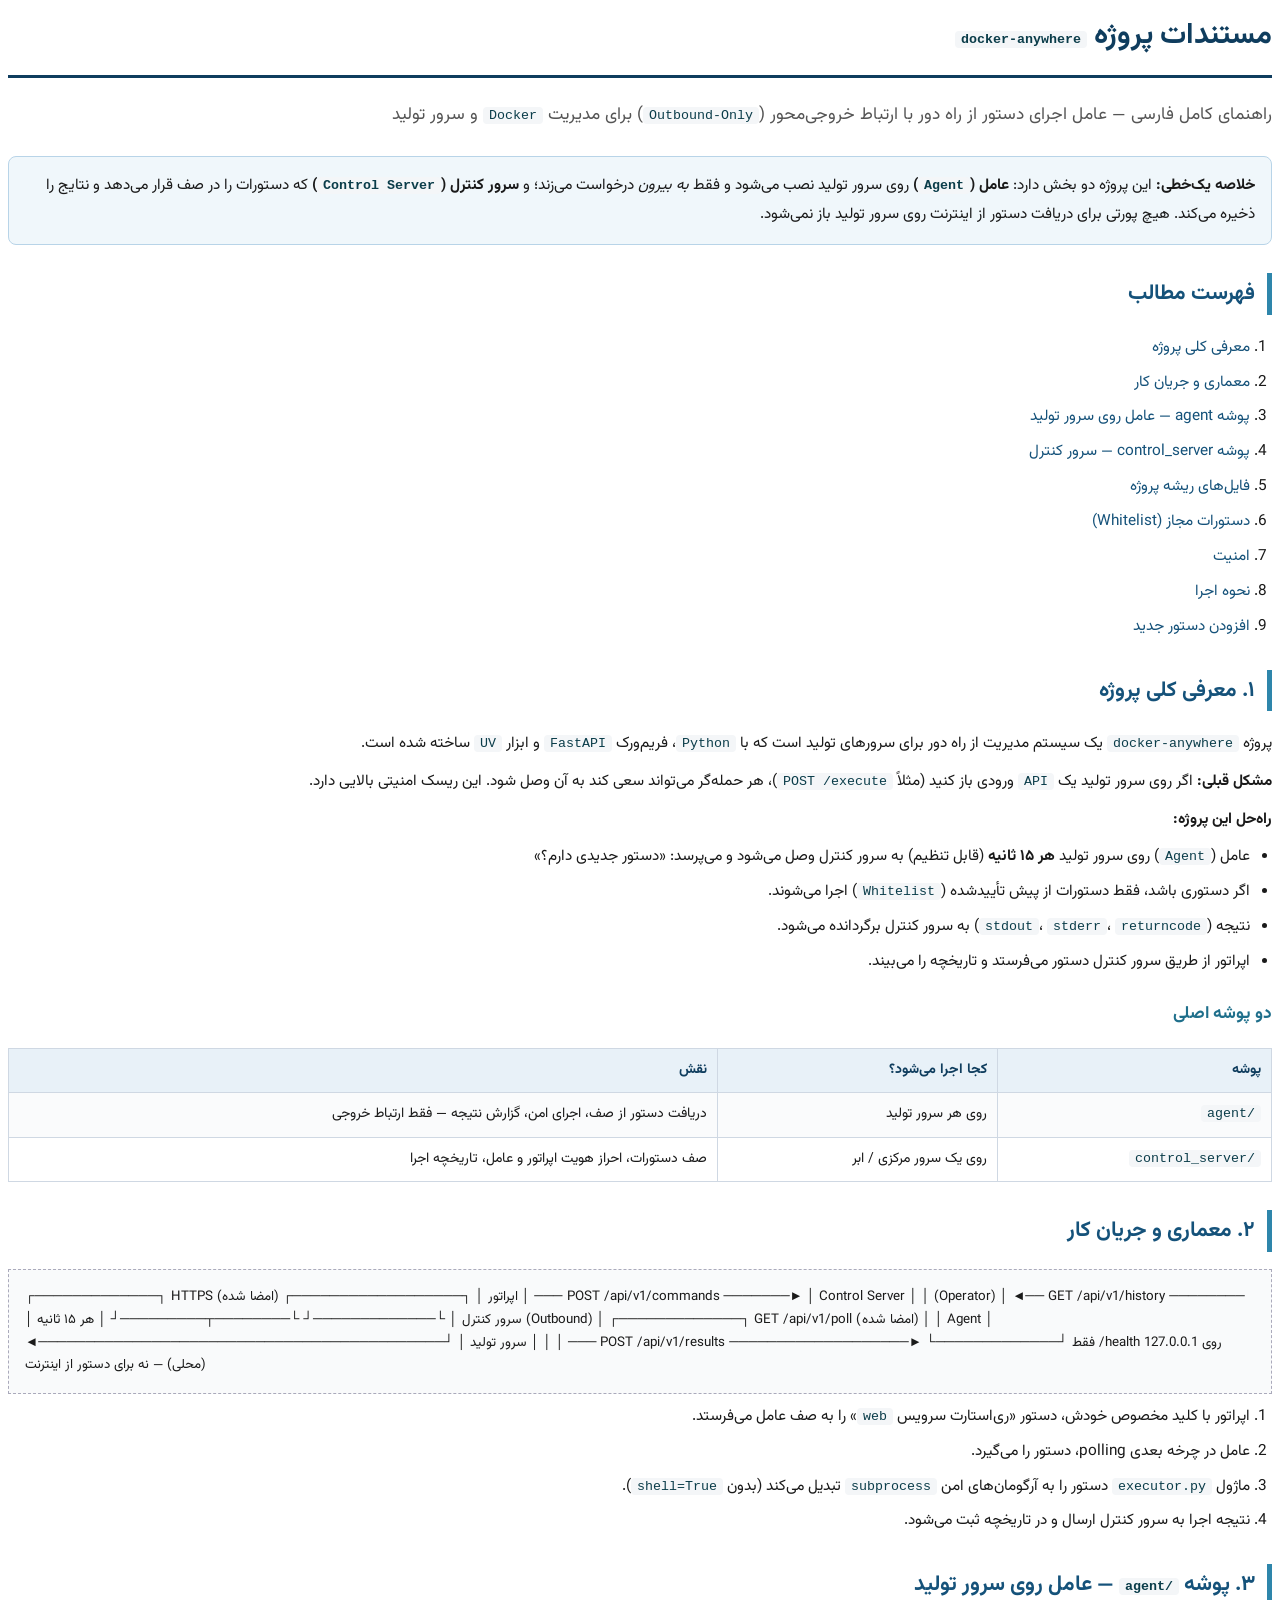
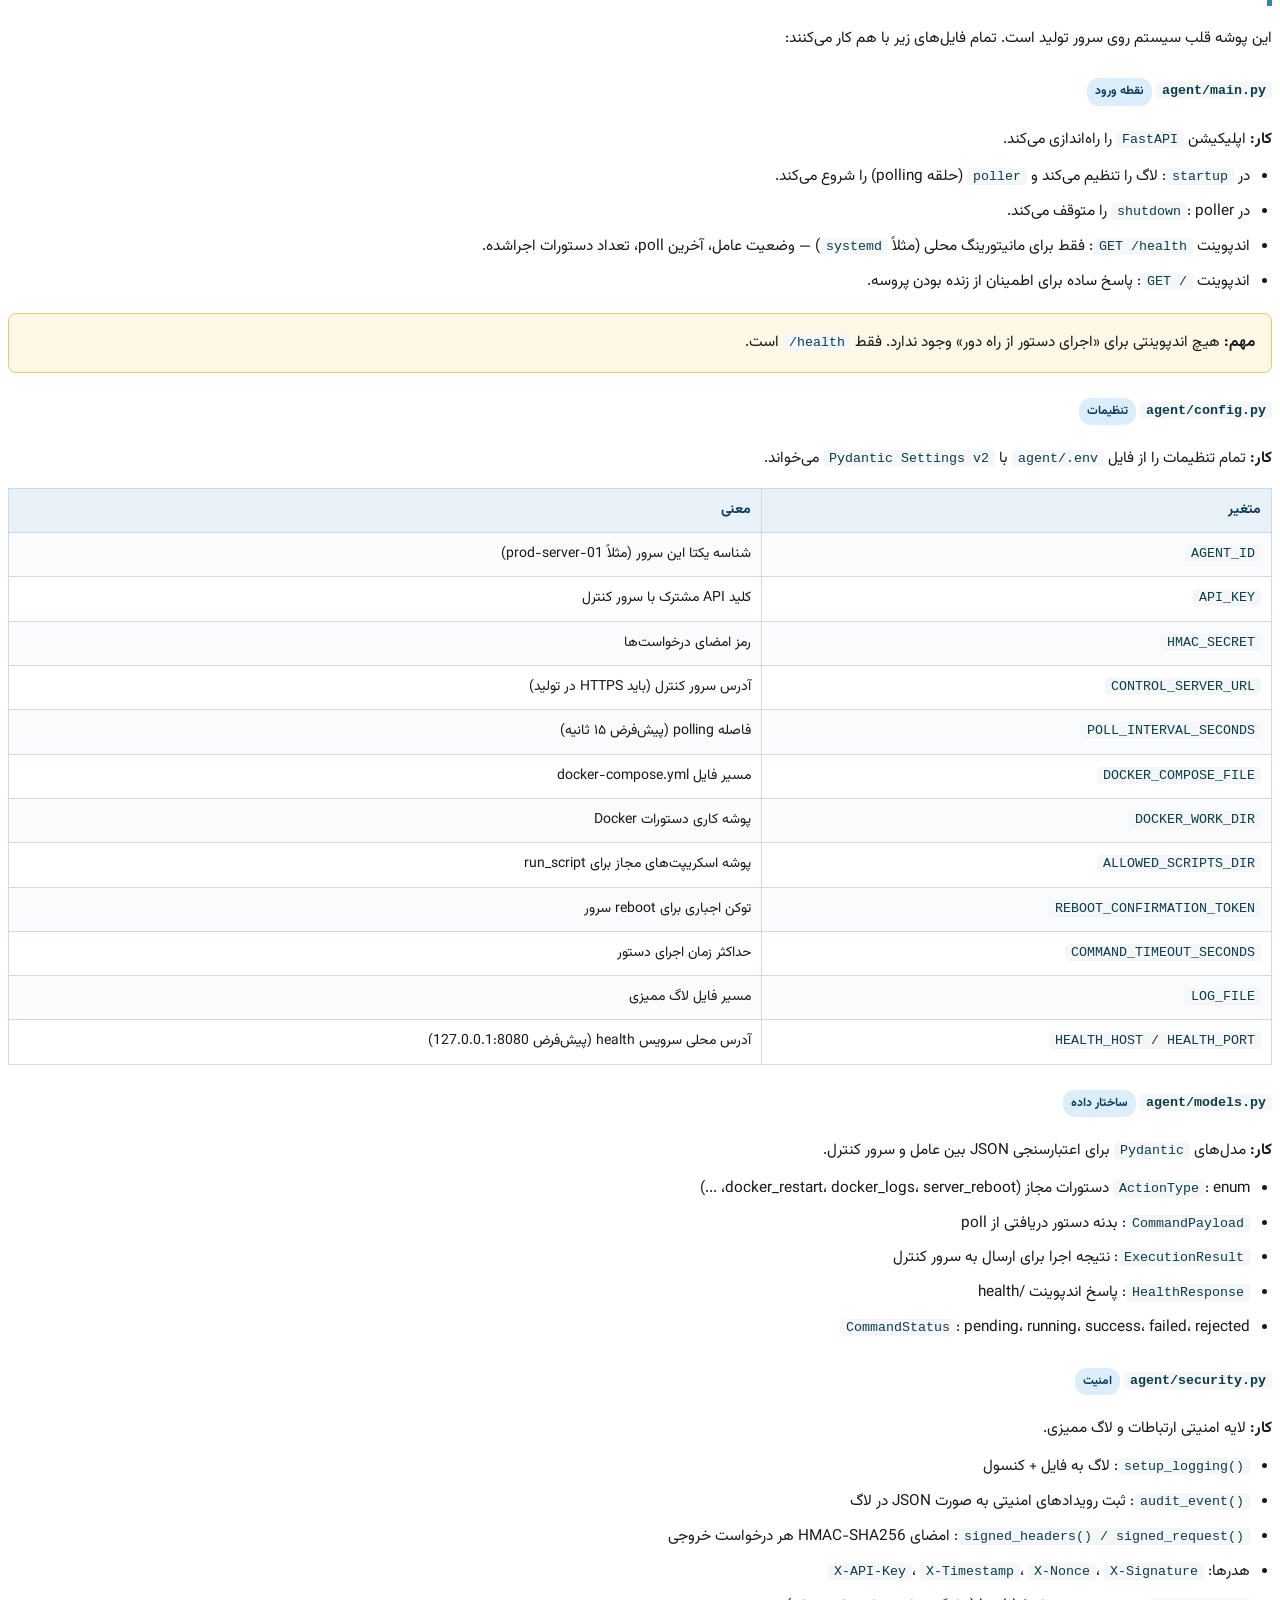
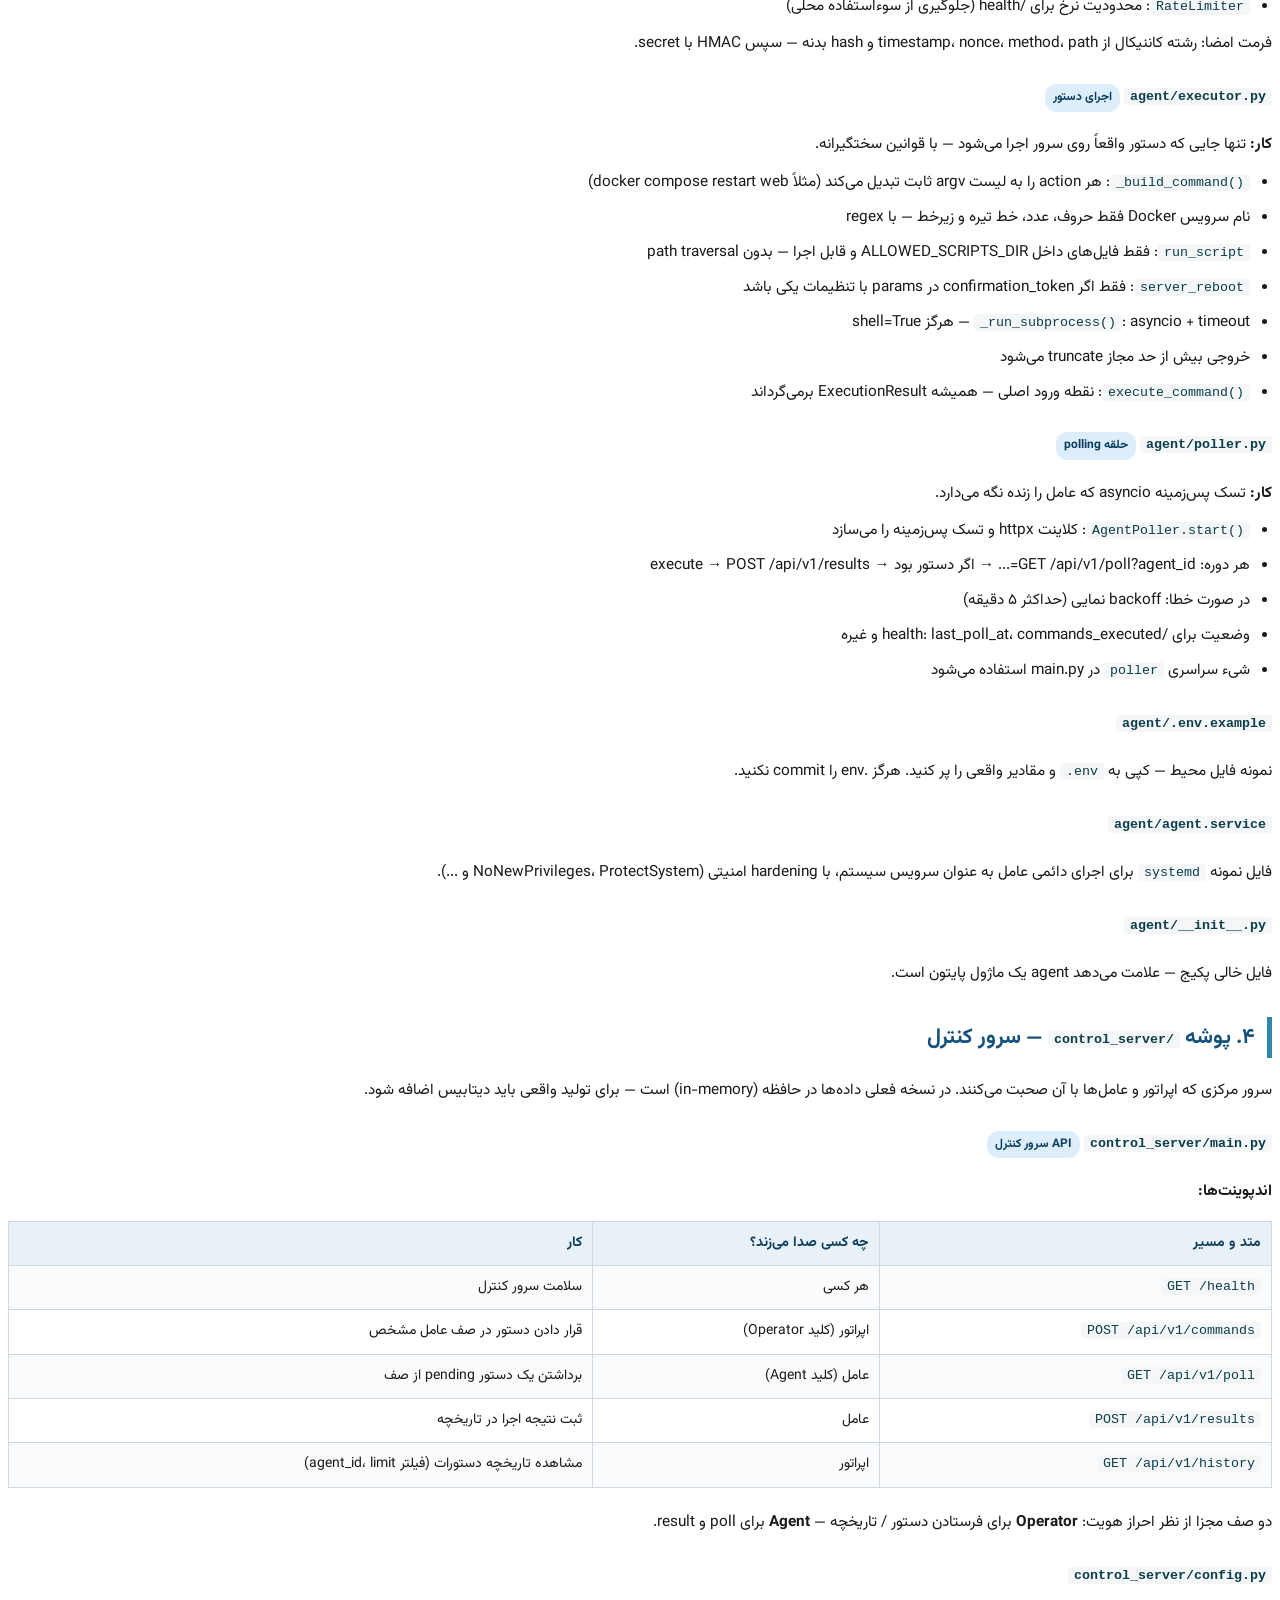
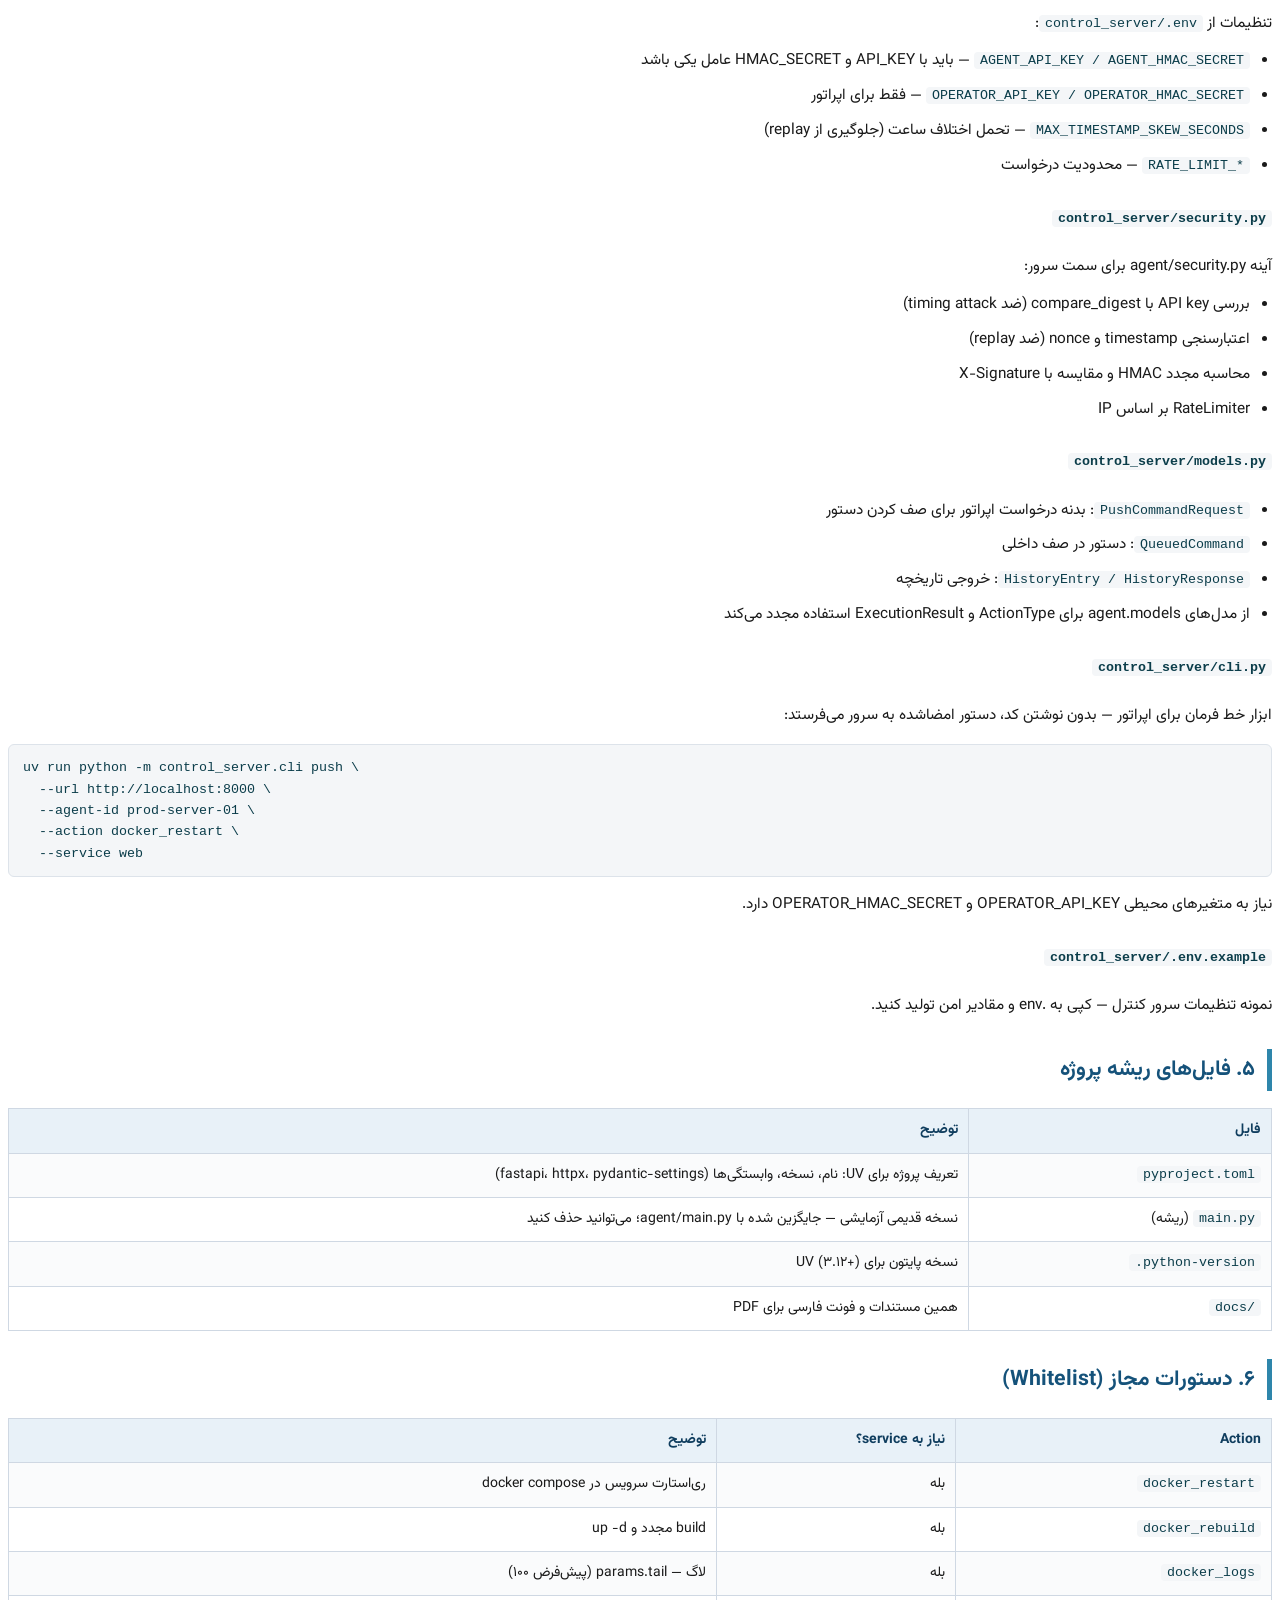
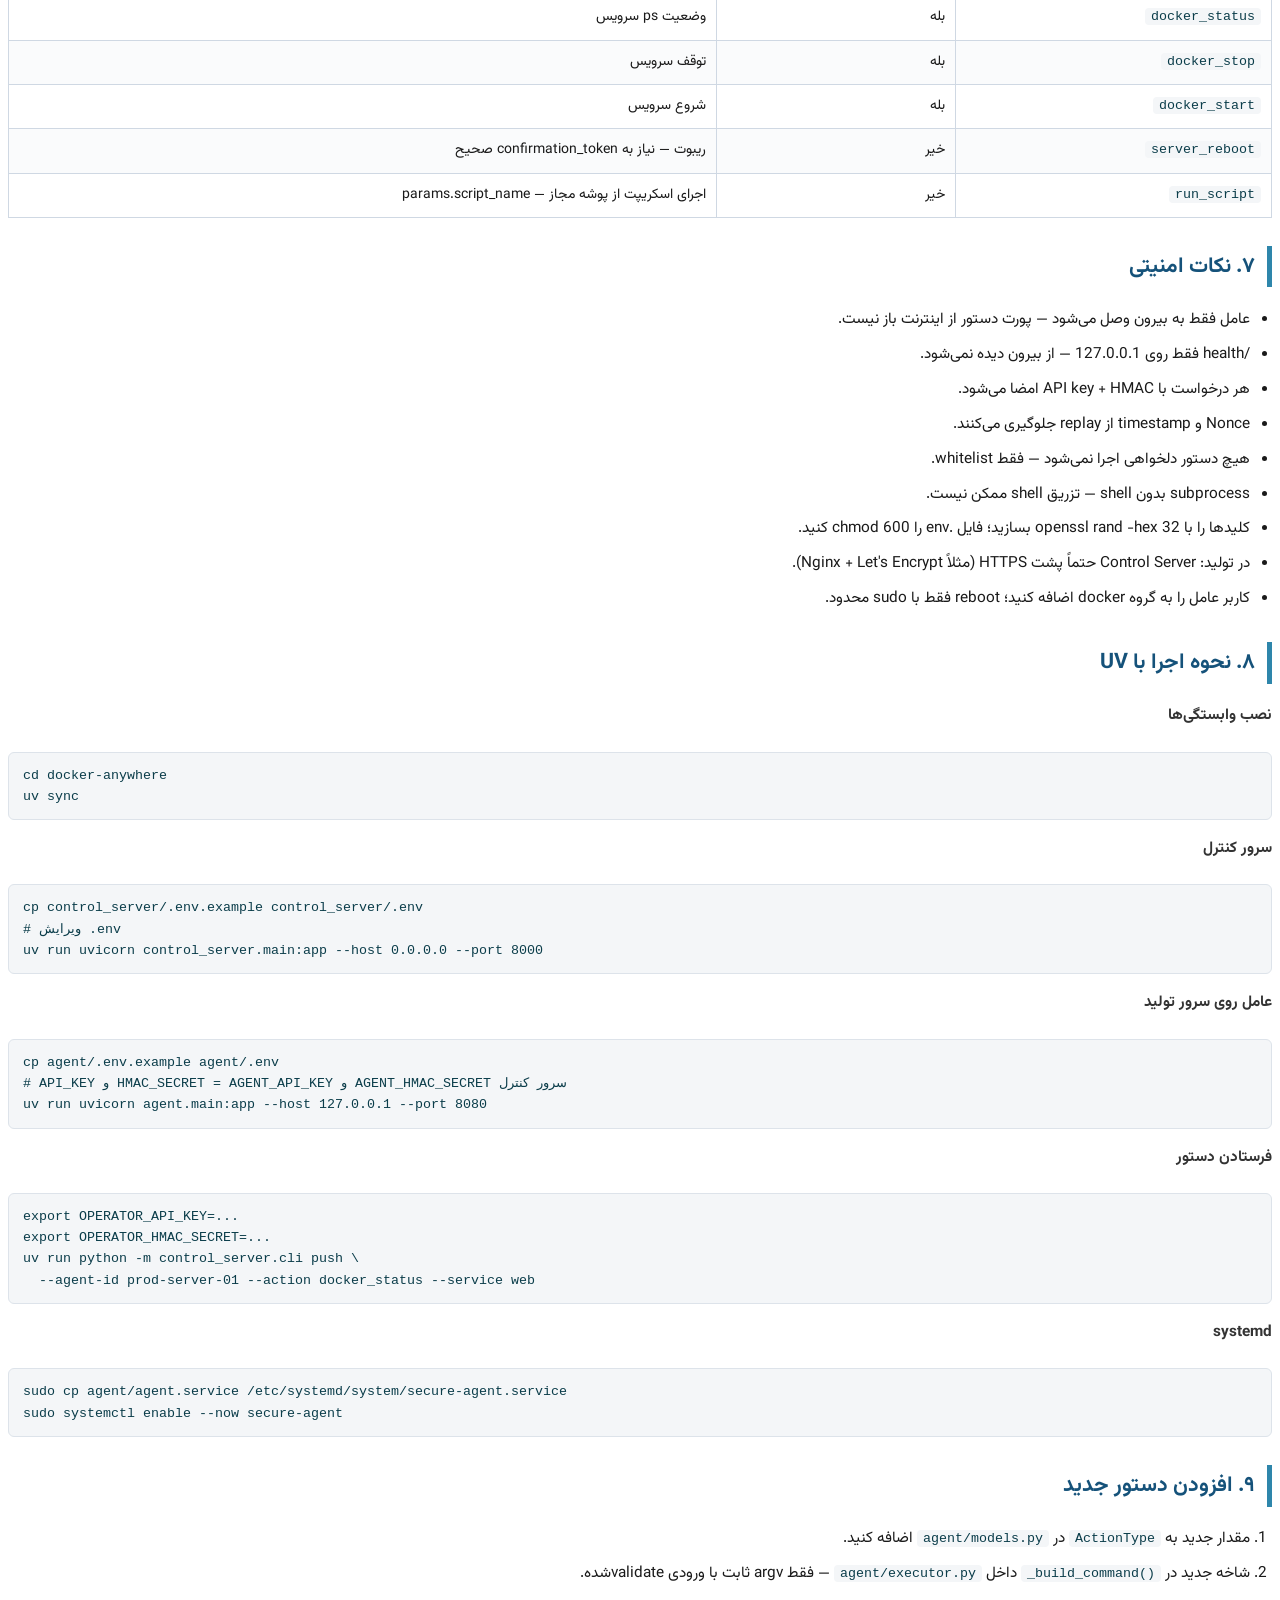
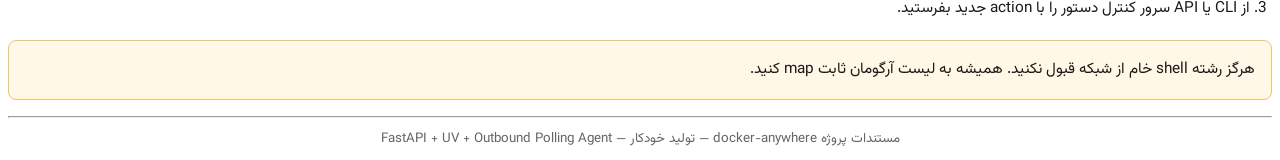
==== docs/documentation-fa.html @ 421a7d5e "build version 1.0.0" ====
<!DOCTYPE html>
<html lang="fa" dir="rtl">
<head>
  <meta charset="UTF-8" />
  <title>مستندات پروژه docker-anywhere</title>
  <style>
    @font-face {
      font-family: "Vazirmatn";
      src: url("fonts/Vazirmatn-Regular.ttf") format("truetype");
      font-weight: 400;
    }
    @font-face {
      font-family: "Vazirmatn";
      src: url("fonts/Vazirmatn-Bold.ttf") format("truetype");
      font-weight: 700;
    }

    @page {
      size: A4;
      margin: 2cm 2.2cm;
      @bottom-center {
        content: counter(page) " / " counter(pages);
        font-family: Vazirmatn, sans-serif;
        font-size: 9pt;
        color: #666;
      }
    }

    * { box-sizing: border-box; }

    body {
      font-family: Vazirmatn, Tahoma, sans-serif;
      font-size: 11.5pt;
      line-height: 1.95;
      color: #1a1a1a;
      direction: rtl;
      text-align: right;
    }

    h1 {
      font-size: 22pt;
      color: #0f3d5e;
      border-bottom: 3px solid #0f3d5e;
      padding-bottom: 10px;
      margin-top: 0;
      page-break-after: avoid;
    }

    h2 {
      font-size: 16pt;
      color: #15527a;
      margin-top: 28px;
      border-right: 5px solid #2e86ab;
      padding-right: 12px;
      page-break-after: avoid;
    }

    h3 {
      font-size: 13pt;
      color: #1f6f8b;
      margin-top: 20px;
      page-break-after: avoid;
    }

    h4 {
      font-size: 11.5pt;
      color: #333;
      margin-top: 14px;
    }

    p { margin: 8px 0; }

    .subtitle {
      font-size: 13pt;
      color: #555;
      margin-bottom: 24px;
    }

    .en, code, pre, .file-name {
      direction: ltr;
      unicode-bidi: embed;
      font-family: "Menlo", "Consolas", "Courier New", monospace;
      background: #f4f6f8;
      padding: 1px 6px;
      border-radius: 4px;
      font-size: 10pt;
      color: #0b3d4a;
    }

    pre {
      display: block;
      padding: 12px 14px;
      overflow-x: auto;
      border: 1px solid #dde3ea;
      border-radius: 6px;
      line-height: 1.6;
      white-space: pre-wrap;
      word-break: break-word;
      text-align: left;
      direction: ltr;
    }

    table {
      width: 100%;
      border-collapse: collapse;
      margin: 14px 0 20px;
      font-size: 10.5pt;
    }

    th, td {
      border: 1px solid #cfd8e3;
      padding: 8px 10px;
      vertical-align: top;
    }

    th {
      background: #e8f1f8;
      color: #0f3d5e;
      font-weight: 700;
    }

    tr:nth-child(even) td { background: #fafbfc; }

    ul, ol { margin: 8px 0; padding-right: 22px; }
    li { margin: 5px 0; }

    .box {
      background: #f0f7fb;
      border: 1px solid #b8d4e8;
      border-radius: 8px;
      padding: 14px 16px;
      margin: 16px 0;
    }

    .warn {
      background: #fff8e6;
      border-color: #e8c96a;
    }

    .diagram {
      background: #f9fafb;
      border: 1px dashed #aab;
      padding: 16px;
      font-size: 10pt;
      line-height: 1.7;
      direction: ltr;
      text-align: left;
      unicode-bidi: embed;
    }

    .toc a {
      color: #15527a;
      text-decoration: none;
    }

    .page-break { page-break-before: always; }

    .tag {
      display: inline-block;
      background: #dceefb;
      color: #0b3d5e;
      padding: 2px 8px;
      border-radius: 12px;
      font-size: 9pt;
      margin-left: 4px;
    }
  </style>
</head>
<body>

<h1>مستندات پروژه <span class="en">docker-anywhere</span></h1>
<p class="subtitle">
  راهنمای کامل فارسی — عامل اجرای دستور از راه دور با ارتباط خروجی‌محور (<span class="en">Outbound-Only</span>)
  برای مدیریت <span class="en">Docker</span> و سرور تولید
</p>

<div class="box">
  <strong>خلاصه یک‌خطی:</strong>
  این پروژه دو بخش دارد: <strong>عامل (<span class="en">Agent</span>)</strong> روی سرور تولید نصب می‌شود و فقط
  <em>به بیرون</em> درخواست می‌زند؛ و <strong>سرور کنترل (<span class="en">Control Server</span>)</strong> که
  دستورات را در صف قرار می‌دهد و نتایج را ذخیره می‌کند. هیچ پورتی برای دریافت دستور از اینترنت روی سرور تولید باز نمی‌شود.
</div>

<h2>فهرست مطالب</h2>
<ol class="toc">
  <li><a href="#overview">معرفی کلی پروژه</a></li>
  <li><a href="#architecture">معماری و جریان کار</a></li>
  <li><a href="#agent-folder">پوشه agent — عامل روی سرور تولید</a></li>
  <li><a href="#control-folder">پوشه control_server — سرور کنترل</a></li>
  <li><a href="#root-files">فایل‌های ریشه پروژه</a></li>
  <li><a href="#actions">دستورات مجاز (Whitelist)</a></li>
  <li><a href="#security">امنیت</a></li>
  <li><a href="#run">نحوه اجرا</a></li>
  <li><a href="#new-action">افزودن دستور جدید</a></li>
</ol>

<h2 id="overview">۱. معرفی کلی پروژه</h2>

<p>
  پروژه <span class="en">docker-anywhere</span> یک سیستم مدیریت از راه دور برای سرورهای تولید است که با
  <span class="en">Python</span>، فریم‌ورک <span class="en">FastAPI</span> و ابزار <span class="en">UV</span>
  ساخته شده است.
</p>

<p><strong>مشکل قبلی:</strong> اگر روی سرور تولید یک <span class="en">API</span> ورودی باز کنید (مثلاً
<span class="en">POST /execute</span>)، هر حمله‌گر می‌تواند سعی کند به آن وصل شود. این ریسک امنیتی بالایی دارد.</p>

<p><strong>راه‌حل این پروژه:</strong></p>
<ul>
  <li>عامل (<span class="en">Agent</span>) روی سرور تولید <strong>هر ۱۵ ثانیه</strong> (قابل تنظیم) به سرور کنترل وصل می‌شود و می‌پرسد: «دستور جدیدی دارم؟»</li>
  <li>اگر دستوری باشد، فقط دستورات از پیش تأیید‌شده (<span class="en">Whitelist</span>) اجرا می‌شوند.</li>
  <li>نتیجه (<span class="en">stdout</span>، <span class="en">stderr</span>، <span class="en">returncode</span>) به سرور کنترل برگردانده می‌شود.</li>
  <li>اپراتور از طریق سرور کنترل دستور می‌فرستد و تاریخچه را می‌بیند.</li>
</ul>

<h3>دو پوشه اصلی</h3>
<table>
  <tr>
    <th>پوشه</th>
    <th>کجا اجرا می‌شود؟</th>
    <th>نقش</th>
  </tr>
  <tr>
    <td><span class="file-name">agent/</span></td>
    <td>روی هر سرور تولید</td>
    <td>دریافت دستور از صف، اجرای امن، گزارش نتیجه — فقط ارتباط خروجی</td>
  </tr>
  <tr>
    <td><span class="file-name">control_server/</span></td>
    <td>روی یک سرور مرکزی / ابر</td>
    <td>صف دستورات، احراز هویت اپراتور و عامل، تاریخچه اجرا</td>
  </tr>
</table>

<h2 id="architecture">۲. معماری و جریان کار</h2>

<div class="diagram">
┌─────────────┐         HTTPS (امضا شده)          ┌──────────────────┐
│  اپراتور    │ ─── POST /api/v1/commands ───────► │  Control Server  │
│  (Operator) │ ◄── GET  /api/v1/history ──────── │  سرور کنترل      │
└─────────────┘                                    └────────┬─────────┘
                                                            │
                         هر ۱۵ ثانیه (Outbound)              │
┌─────────────┐   GET  /api/v1/poll (امضا شده)              │
│   Agent     │ ◄───────────────────────────────────────────┘
│  سرور تولید │
│             │ ─── POST /api/v1/results ───────────────────►
└─────────────┘

فقط /health روی 127.0.0.1 (محلی) — نه برای دستور از اینترنت
</div>

<ol>
  <li>اپراتور با کلید مخصوص خودش، دستور «ری‌استارت سرویس <span class="en">web</span>» را به صف عامل می‌فرستد.</li>
  <li>عامل در چرخه بعدی polling، دستور را می‌گیرد.</li>
  <li>ماژول <span class="file-name">executor.py</span> دستور را به آرگومان‌های امن <span class="en">subprocess</span> تبدیل می‌کند (بدون <span class="en">shell=True</span>).</li>
  <li>نتیجه اجرا به سرور کنترل ارسال و در تاریخچه ثبت می‌شود.</li>
</ol>

<div class="page-break"></div>

<h2 id="agent-folder">۳. پوشه <span class="file-name">agent/</span> — عامل روی سرور تولید</h2>

<p>این پوشه قلب سیستم روی سرور تولید است. تمام فایل‌های زیر با هم کار می‌کنند:</p>

<h3><span class="file-name">agent/main.py</span> <span class="tag">نقطه ورود</span></h3>
<p><strong>کار:</strong> اپلیکیشن <span class="en">FastAPI</span> را راه‌اندازی می‌کند.</p>
<ul>
  <li>در <span class="en">startup</span>: لاگ را تنظیم می‌کند و <span class="en">poller</span> (حلقه polling) را شروع می‌کند.</li>
  <li>در <span class="en">shutdown</span>: poller را متوقف می‌کند.</li>
  <li>اندپوینت <span class="en">GET /health</span>: فقط برای مانیتورینگ محلی (مثلاً <span class="en">systemd</span>) — وضعیت عامل، آخرین poll، تعداد دستورات اجراشده.</li>
  <li>اندپوینت <span class="en">GET /</span>: پاسخ ساده برای اطمینان از زنده بودن پروسه.</li>
</ul>
<p class="box warn"><strong>مهم:</strong> هیچ اندپوینتی برای «اجرای دستور از راه دور» وجود ندارد. فقط <span class="en">/health</span> است.</p>

<h3><span class="file-name">agent/config.py</span> <span class="tag">تنظیمات</span></h3>
<p><strong>کار:</strong> تمام تنظیمات را از فایل <span class="file-name">agent/.env</span> با <span class="en">Pydantic Settings v2</span> می‌خواند.</p>
<table>
  <tr><th>متغیر</th><th>معنی</th></tr>
  <tr><td><span class="en">AGENT_ID</span></td><td>شناسه یکتا این سرور (مثلاً prod-server-01)</td></tr>
  <tr><td><span class="en">API_KEY</span></td><td>کلید API مشترک با سرور کنترل</td></tr>
  <tr><td><span class="en">HMAC_SECRET</span></td><td>رمز امضای درخواست‌ها</td></tr>
  <tr><td><span class="en">CONTROL_SERVER_URL</span></td><td>آدرس سرور کنترل (باید HTTPS در تولید)</td></tr>
  <tr><td><span class="en">POLL_INTERVAL_SECONDS</span></td><td>فاصله polling (پیش‌فرض ۱۵ ثانیه)</td></tr>
  <tr><td><span class="en">DOCKER_COMPOSE_FILE</span></td><td>مسیر فایل docker-compose.yml</td></tr>
  <tr><td><span class="en">DOCKER_WORK_DIR</span></td><td>پوشه کاری دستورات Docker</td></tr>
  <tr><td><span class="en">ALLOWED_SCRIPTS_DIR</span></td><td>پوشه اسکریپت‌های مجاز برای run_script</td></tr>
  <tr><td><span class="en">REBOOT_CONFIRMATION_TOKEN</span></td><td>توکن اجباری برای reboot سرور</td></tr>
  <tr><td><span class="en">COMMAND_TIMEOUT_SECONDS</span></td><td>حداکثر زمان اجرای دستور</td></tr>
  <tr><td><span class="en">LOG_FILE</span></td><td>مسیر فایل لاگ ممیزی</td></tr>
  <tr><td><span class="en">HEALTH_HOST / HEALTH_PORT</span></td><td>آدرس محلی سرویس health (پیش‌فرض 127.0.0.1:8080)</td></tr>
</table>

<h3><span class="file-name">agent/models.py</span> <span class="tag">ساختار داده</span></h3>
<p><strong>کار:</strong> مدل‌های <span class="en">Pydantic</span> برای اعتبارسنجی JSON بین عامل و سرور کنترل.</p>
<ul>
  <li><span class="en">ActionType</span>: enum دستورات مجاز (docker_restart، docker_logs، server_reboot، ...)</li>
  <li><span class="en">CommandPayload</span>: بدنه دستور دریافتی از poll</li>
  <li><span class="en">ExecutionResult</span>: نتیجه اجرا برای ارسال به سرور کنترل</li>
  <li><span class="en">HealthResponse</span>: پاسخ اندپوینت /health</li>
  <li><span class="en">CommandStatus</span>: pending، running، success، failed، rejected</li>
</ul>

<h3><span class="file-name">agent/security.py</span> <span class="tag">امنیت</span></h3>
<p><strong>کار:</strong> لایه امنیتی ارتباطات و لاگ ممیزی.</p>
<ul>
  <li><span class="en">setup_logging()</span>: لاگ به فایل + کنسول</li>
  <li><span class="en">audit_event()</span>: ثبت رویدادهای امنیتی به صورت JSON در لاگ</li>
  <li><span class="en">signed_headers() / signed_request()</span>: امضای HMAC-SHA256 هر درخواست خروجی</li>
  <li>هدرها: <span class="en">X-API-Key</span>، <span class="en">X-Timestamp</span>، <span class="en">X-Nonce</span>، <span class="en">X-Signature</span></li>
  <li><span class="en">RateLimiter</span>: محدودیت نرخ برای /health (جلوگیری از سوءاستفاده محلی)</li>
</ul>
<p>فرمت امضا: رشته کاننیکال از timestamp، nonce، method، path و hash بدنه — سپس HMAC با secret.</p>

<h3><span class="file-name">agent/executor.py</span> <span class="tag">اجرای دستور</span></h3>
<p><strong>کار:</strong> تنها جایی که دستور واقعاً روی سرور اجرا می‌شود — با قوانین سختگیرانه.</p>
<ul>
  <li><span class="en">_build_command()</span>: هر action را به لیست argv ثابت تبدیل می‌کند (مثلاً docker compose restart web)</li>
  <li>نام سرویس Docker فقط حروف، عدد، خط تیره و زیرخط — با regex</li>
  <li><span class="en">run_script</span>: فقط فایل‌های داخل ALLOWED_SCRIPTS_DIR و قابل اجرا — بدون path traversal</li>
  <li><span class="en">server_reboot</span>: فقط اگر confirmation_token در params با تنظیمات یکی باشد</li>
  <li><span class="en">_run_subprocess()</span>: asyncio + timeout — هرگز shell=True</li>
  <li>خروجی بیش از حد مجاز truncate می‌شود</li>
  <li><span class="en">execute_command()</span>: نقطه ورود اصلی — همیشه ExecutionResult برمی‌گرداند</li>
</ul>

<h3><span class="file-name">agent/poller.py</span> <span class="tag">حلقه polling</span></h3>
<p><strong>کار:</strong> تسک پس‌زمینه asyncio که عامل را زنده نگه می‌دارد.</p>
<ul>
  <li><span class="en">AgentPoller.start()</span>: کلاینت httpx و تسک پس‌زمینه را می‌سازد</li>
  <li>هر دوره: GET /api/v1/poll?agent_id=... → اگر دستور بود → execute → POST /api/v1/results</li>
  <li>در صورت خطا: backoff نمایی (حداکثر ۵ دقیقه)</li>
  <li>وضعیت برای /health: last_poll_at، commands_executed و غیره</li>
  <li>شیء سراسری <span class="en">poller</span> در main.py استفاده می‌شود</li>
</ul>

<h3><span class="file-name">agent/.env.example</span></h3>
<p>نمونه فایل محیط — کپی به <span class="file-name">.env</span> و مقادیر واقعی را پر کنید. هرگز .env را commit نکنید.</p>

<h3><span class="file-name">agent/agent.service</span></h3>
<p>فایل نمونه <span class="en">systemd</span> برای اجرای دائمی عامل به عنوان سرویس سیستم، با hardening امنیتی (NoNewPrivileges، ProtectSystem و ...).</p>

<h3><span class="file-name">agent/__init__.py</span></h3>
<p>فایل خالی پکیج — علامت می‌دهد agent یک ماژول پایتون است.</p>

<div class="page-break"></div>

<h2 id="control-folder">۴. پوشه <span class="file-name">control_server/</span> — سرور کنترل</h2>

<p>سرور مرکزی که اپراتور و عامل‌ها با آن صحبت می‌کنند. در نسخه فعلی داده‌ها در حافظه (in-memory) است — برای تولید واقعی باید دیتابیس اضافه شود.</p>

<h3><span class="file-name">control_server/main.py</span> <span class="tag">API سرور کنترل</span></h3>
<p><strong>اندپوینت‌ها:</strong></p>
<table>
  <tr><th>متد و مسیر</th><th>چه کسی صدا می‌زند؟</th><th>کار</th></tr>
  <tr>
    <td><span class="en">GET /health</span></td>
    <td>هر کسی</td>
    <td>سلامت سرور کنترل</td>
  </tr>
  <tr>
    <td><span class="en">POST /api/v1/commands</span></td>
    <td>اپراتور (کلید Operator)</td>
    <td>قرار دادن دستور در صف عامل مشخص</td>
  </tr>
  <tr>
    <td><span class="en">GET /api/v1/poll</span></td>
    <td>عامل (کلید Agent)</td>
    <td>برداشتن یک دستور pending از صف</td>
  </tr>
  <tr>
    <td><span class="en">POST /api/v1/results</span></td>
    <td>عامل</td>
    <td>ثبت نتیجه اجرا در تاریخچه</td>
  </tr>
  <tr>
    <td><span class="en">GET /api/v1/history</span></td>
    <td>اپراتور</td>
    <td>مشاهده تاریخچه دستورات (فیلتر agent_id، limit)</td>
  </tr>
</table>
<p>دو صف مجزا از نظر احراز هویت: <strong>Operator</strong> برای فرستادن دستور / تاریخچه — <strong>Agent</strong> برای poll و result.</p>

<h3><span class="file-name">control_server/config.py</span></h3>
<p>تنظیمات از <span class="file-name">control_server/.env</span>:</p>
<ul>
  <li><span class="en">AGENT_API_KEY / AGENT_HMAC_SECRET</span> — باید با API_KEY و HMAC_SECRET عامل یکی باشد</li>
  <li><span class="en">OPERATOR_API_KEY / OPERATOR_HMAC_SECRET</span> — فقط برای اپراتور</li>
  <li><span class="en">MAX_TIMESTAMP_SKEW_SECONDS</span> — تحمل اختلاف ساعت (جلوگیری از replay)</li>
  <li><span class="en">RATE_LIMIT_*</span> — محدودیت درخواست</li>
</ul>

<h3><span class="file-name">control_server/security.py</span></h3>
<p>آینه agent/security.py برای سمت سرور:</p>
<ul>
  <li>بررسی API key با compare_digest (ضد timing attack)</li>
  <li>اعتبارسنجی timestamp و nonce (ضد replay)</li>
  <li>محاسبه مجدد HMAC و مقایسه با X-Signature</li>
  <li>RateLimiter بر اساس IP</li>
</ul>

<h3><span class="file-name">control_server/models.py</span></h3>
<ul>
  <li><span class="en">PushCommandRequest</span>: بدنه درخواست اپراتور برای صف کردن دستور</li>
  <li><span class="en">QueuedCommand</span>: دستور در صف داخلی</li>
  <li><span class="en">HistoryEntry / HistoryResponse</span>: خروجی تاریخچه</li>
  <li>از مدل‌های agent.models برای ActionType و ExecutionResult استفاده مجدد می‌کند</li>
</ul>

<h3><span class="file-name">control_server/cli.py</span></h3>
<p>ابزار خط فرمان برای اپراتور — بدون نوشتن کد، دستور امضا‌شده به سرور می‌فرستد:</p>
<pre>uv run python -m control_server.cli push \
  --url http://localhost:8000 \
  --agent-id prod-server-01 \
  --action docker_restart \
  --service web</pre>
<p>نیاز به متغیرهای محیطی OPERATOR_API_KEY و OPERATOR_HMAC_SECRET دارد.</p>

<h3><span class="file-name">control_server/.env.example</span></h3>
<p>نمونه تنظیمات سرور کنترل — کپی به .env و مقادیر امن تولید کنید.</p>

<h2 id="root-files">۵. فایل‌های ریشه پروژه</h2>
<table>
  <tr><th>فایل</th><th>توضیح</th></tr>
  <tr>
    <td><span class="file-name">pyproject.toml</span></td>
    <td>تعریف پروژه برای UV: نام، نسخه، وابستگی‌ها (fastapi، httpx، pydantic-settings)</td>
  </tr>
  <tr>
    <td><span class="file-name">main.py</span> (ریشه)</td>
    <td>نسخه قدیمی آزمایشی — جایگزین شده با agent/main.py؛ می‌توانید حذف کنید</td>
  </tr>
  <tr>
    <td><span class="file-name">.python-version</span></td>
    <td>نسخه پایتون برای UV (۳.۱۲+)</td>
  </tr>
  <tr>
    <td><span class="file-name">docs/</span></td>
    <td>همین مستندات و فونت فارسی برای PDF</td>
  </tr>
</table>

<div class="page-break"></div>

<h2 id="actions">۶. دستورات مجاز (Whitelist)</h2>
<table>
  <tr><th>Action</th><th>نیاز به service؟</th><th>توضیح</th></tr>
  <tr><td><span class="en">docker_restart</span></td><td>بله</td><td>ری‌استارت سرویس در docker compose</td></tr>
  <tr><td><span class="en">docker_rebuild</span></td><td>بله</td><td>build مجدد و up -d</td></tr>
  <tr><td><span class="en">docker_logs</span></td><td>بله</td><td>لاگ — params.tail (پیش‌فرض ۱۰۰)</td></tr>
  <tr><td><span class="en">docker_status</span></td><td>بله</td><td>وضعیت ps سرویس</td></tr>
  <tr><td><span class="en">docker_stop</span></td><td>بله</td><td>توقف سرویس</td></tr>
  <tr><td><span class="en">docker_start</span></td><td>بله</td><td>شروع سرویس</td></tr>
  <tr><td><span class="en">server_reboot</span></td><td>خیر</td><td>ریبوت — نیاز به confirmation_token صحیح</td></tr>
  <tr><td><span class="en">run_script</span></td><td>خیر</td><td>اجرای اسکریپت از پوشه مجاز — params.script_name</td></tr>
</table>

<h2 id="security">۷. نکات امنیتی</h2>
<ul>
  <li>عامل فقط به بیرون وصل می‌شود — پورت دستور از اینترنت باز نیست.</li>
  <li>/health فقط روی 127.0.0.1 — از بیرون دیده نمی‌شود.</li>
  <li>هر درخواست با API key + HMAC امضا می‌شود.</li>
  <li>Nonce و timestamp از replay جلوگیری می‌کنند.</li>
  <li>هیچ دستور دلخواهی اجرا نمی‌شود — فقط whitelist.</li>
  <li>subprocess بدون shell — تزریق shell ممکن نیست.</li>
  <li>کلیدها را با openssl rand -hex 32 بسازید؛ فایل .env را chmod 600 کنید.</li>
  <li>در تولید: Control Server حتماً پشت HTTPS (مثلاً Nginx + Let's Encrypt).</li>
  <li>کاربر عامل را به گروه docker اضافه کنید؛ reboot فقط با sudo محدود.</li>
</ul>

<h2 id="run">۸. نحوه اجرا با UV</h2>

<h4>نصب وابستگی‌ها</h4>
<pre>cd docker-anywhere
uv sync</pre>

<h4>سرور کنترل</h4>
<pre>cp control_server/.env.example control_server/.env
# ویرایش .env
uv run uvicorn control_server.main:app --host 0.0.0.0 --port 8000</pre>

<h4>عامل روی سرور تولید</h4>
<pre>cp agent/.env.example agent/.env
# API_KEY و HMAC_SECRET = AGENT_API_KEY و AGENT_HMAC_SECRET سرور کنترل
uv run uvicorn agent.main:app --host 127.0.0.1 --port 8080</pre>

<h4>فرستادن دستور</h4>
<pre>export OPERATOR_API_KEY=...
export OPERATOR_HMAC_SECRET=...
uv run python -m control_server.cli push \
  --agent-id prod-server-01 --action docker_status --service web</pre>

<h4>systemd</h4>
<pre>sudo cp agent/agent.service /etc/systemd/system/secure-agent.service
sudo systemctl enable --now secure-agent</pre>

<h2 id="new-action">۹. افزودن دستور جدید</h2>
<ol>
  <li>مقدار جدید به <span class="en">ActionType</span> در <span class="file-name">agent/models.py</span> اضافه کنید.</li>
  <li>شاخه جدید در <span class="en">_build_command()</span> داخل <span class="file-name">agent/executor.py</span> — فقط argv ثابت با ورودی validate‌شده.</li>
  <li>از CLI یا API سرور کنترل دستور را با action جدید بفرستید.</li>
</ol>
<p class="box warn">هرگز رشته shell خام از شبکه قبول نکنید. همیشه به لیست آرگومان ثابت map کنید.</p>

<hr />
<p style="font-size: 10pt; color: #666; text-align: center;">
  مستندات پروژه docker-anywhere — تولید خودکار — FastAPI + UV + Outbound Polling Agent
</p>

</body>
</html>
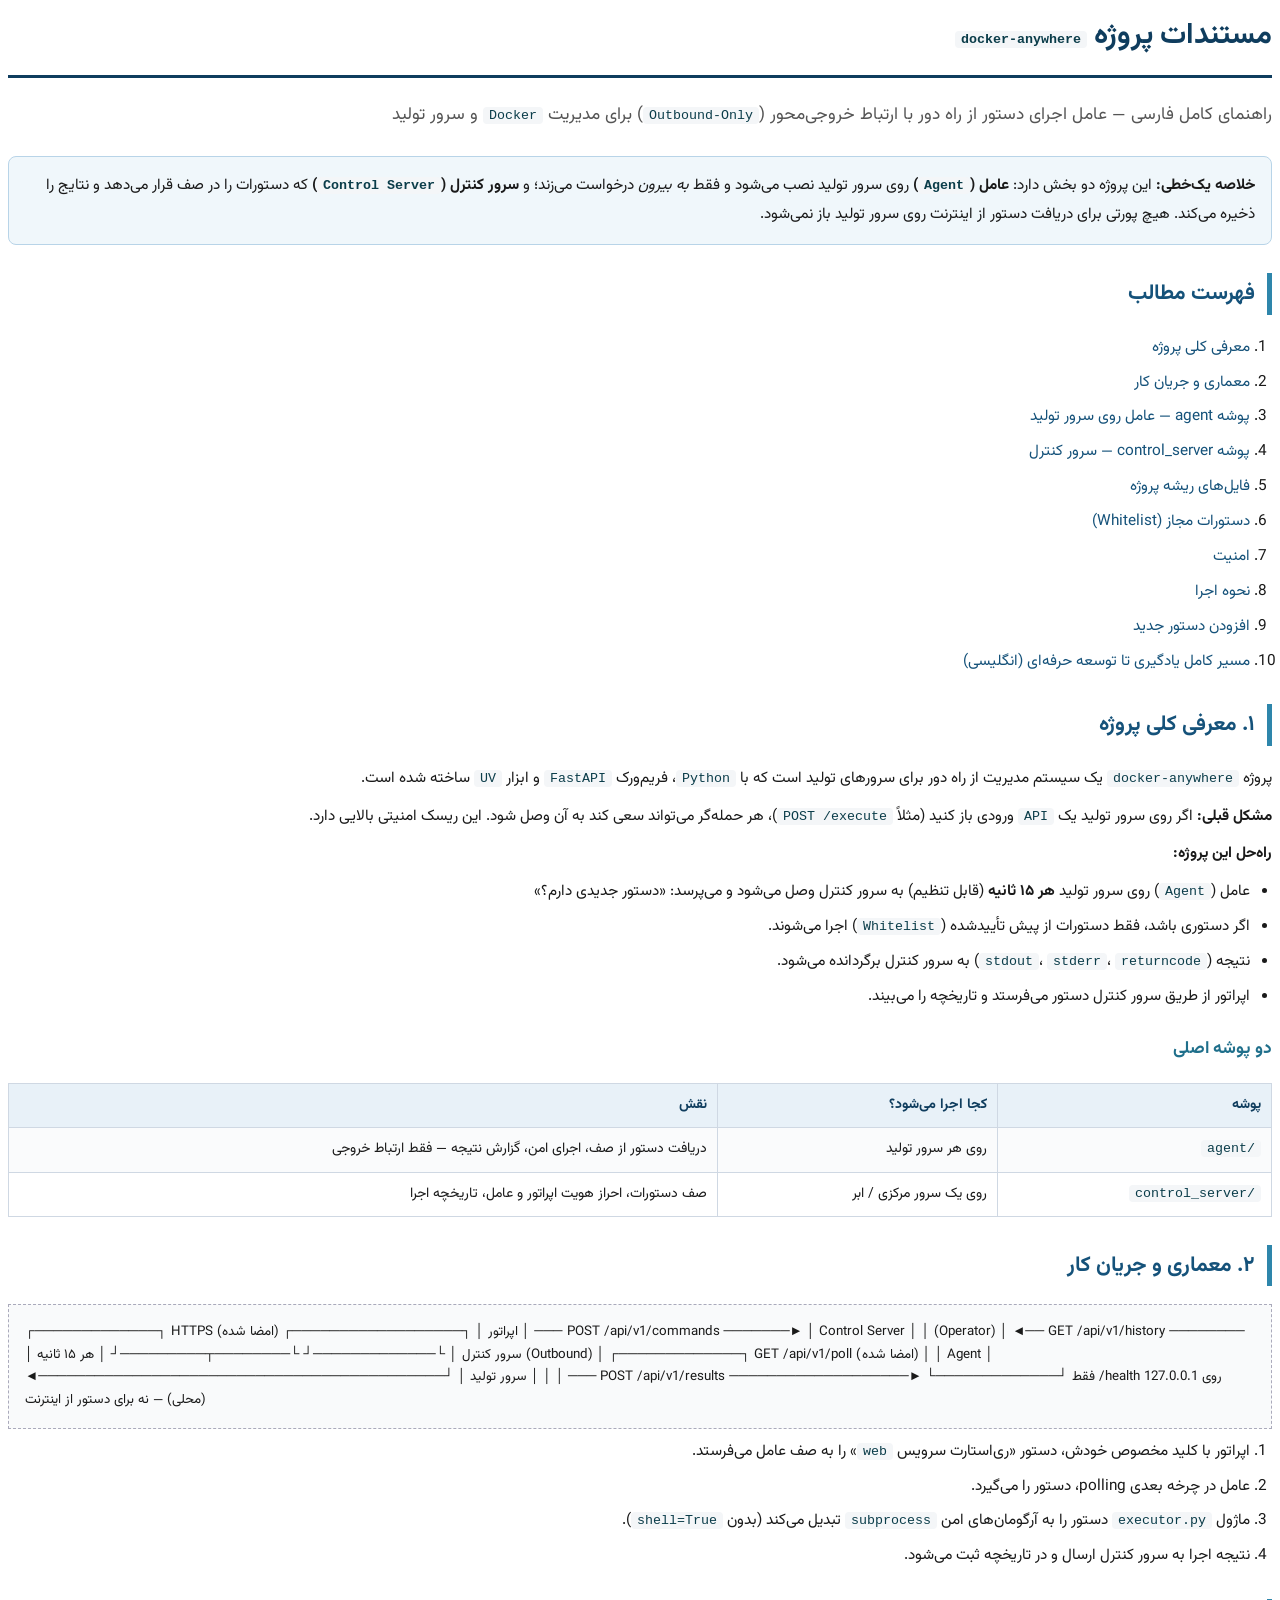
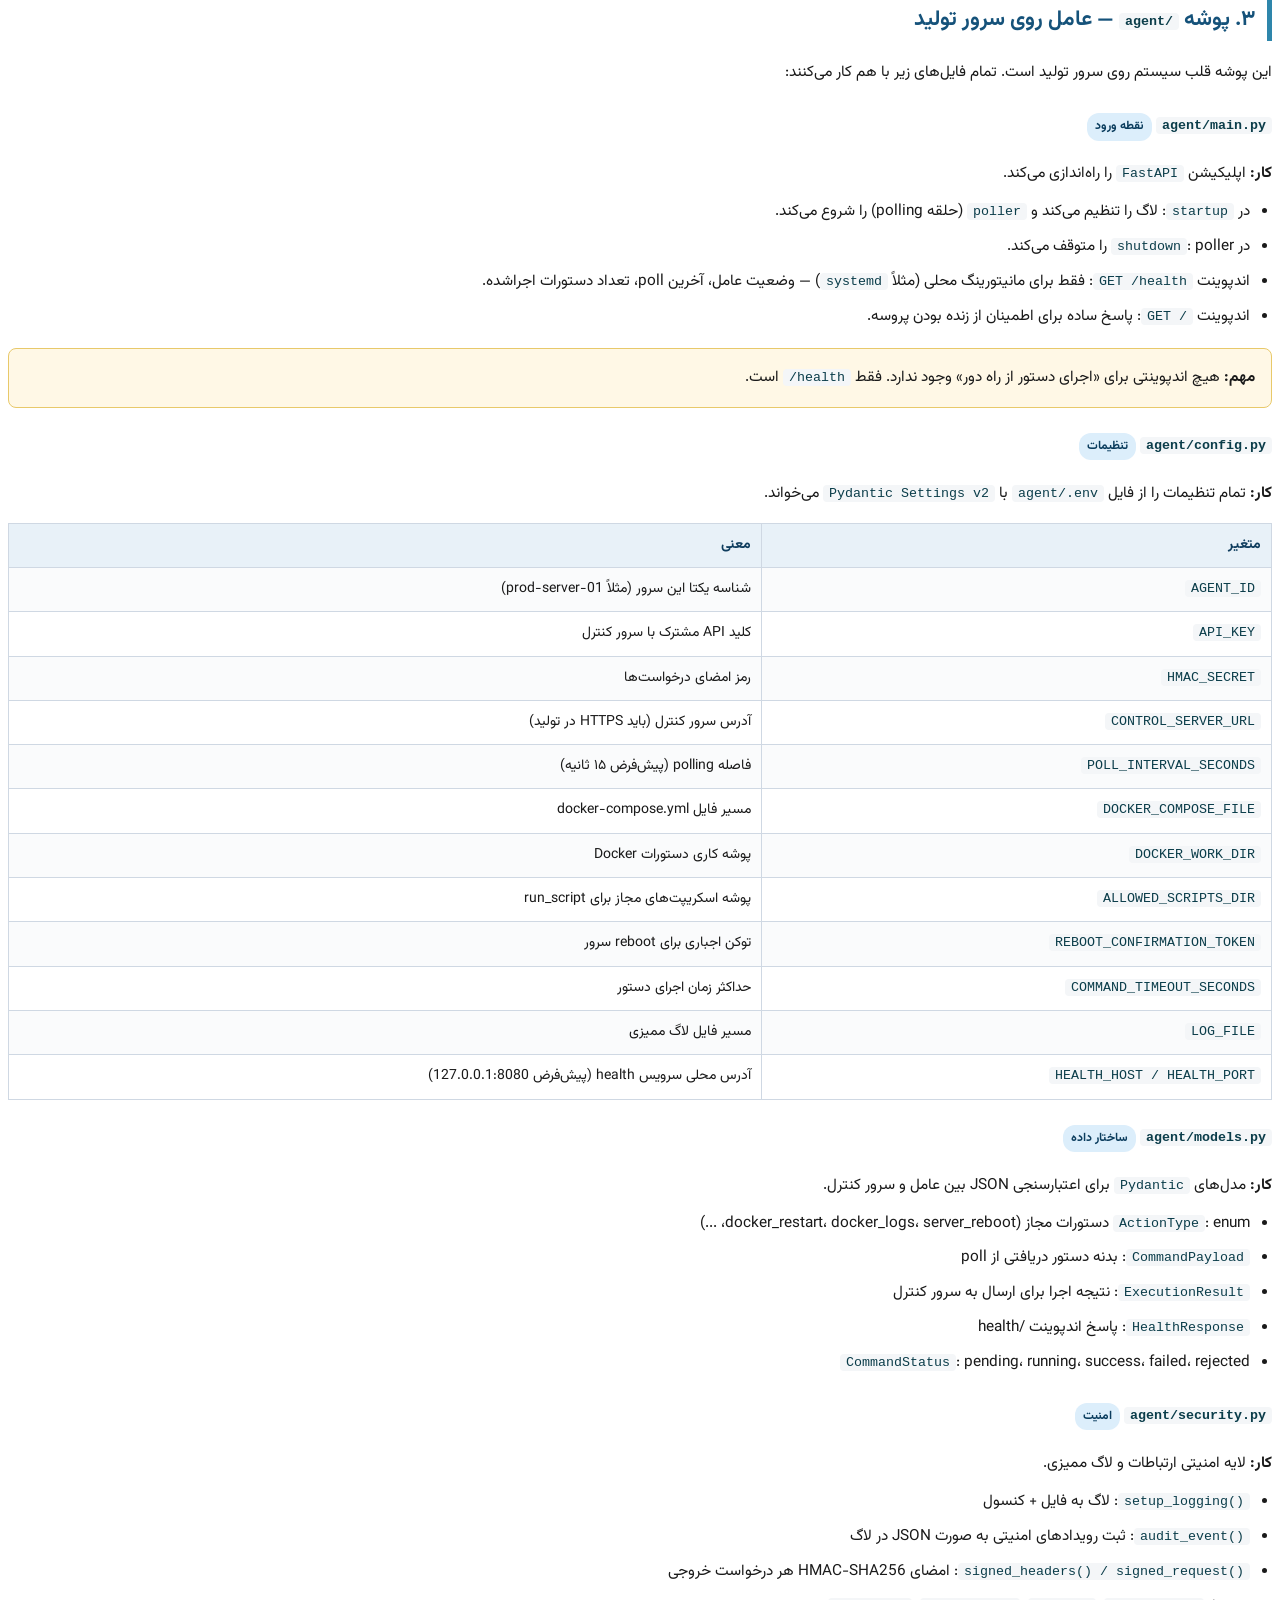
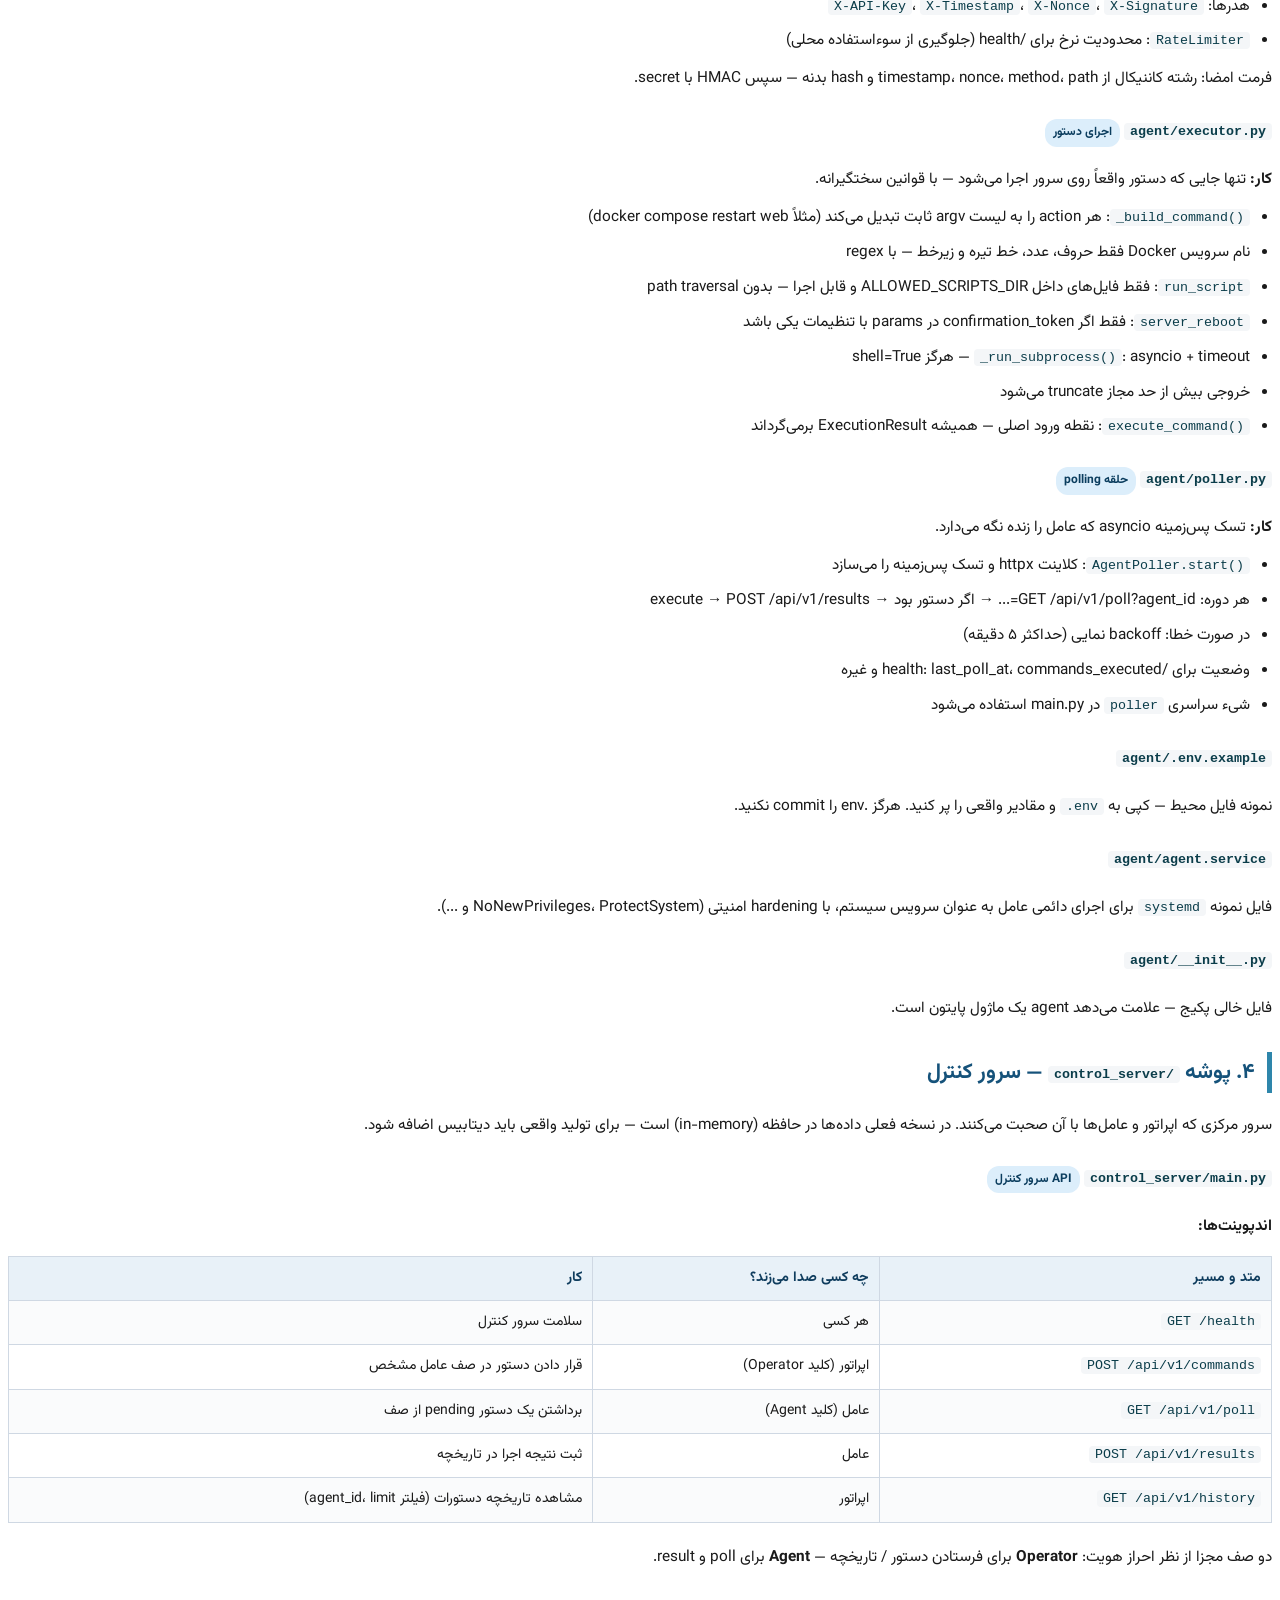
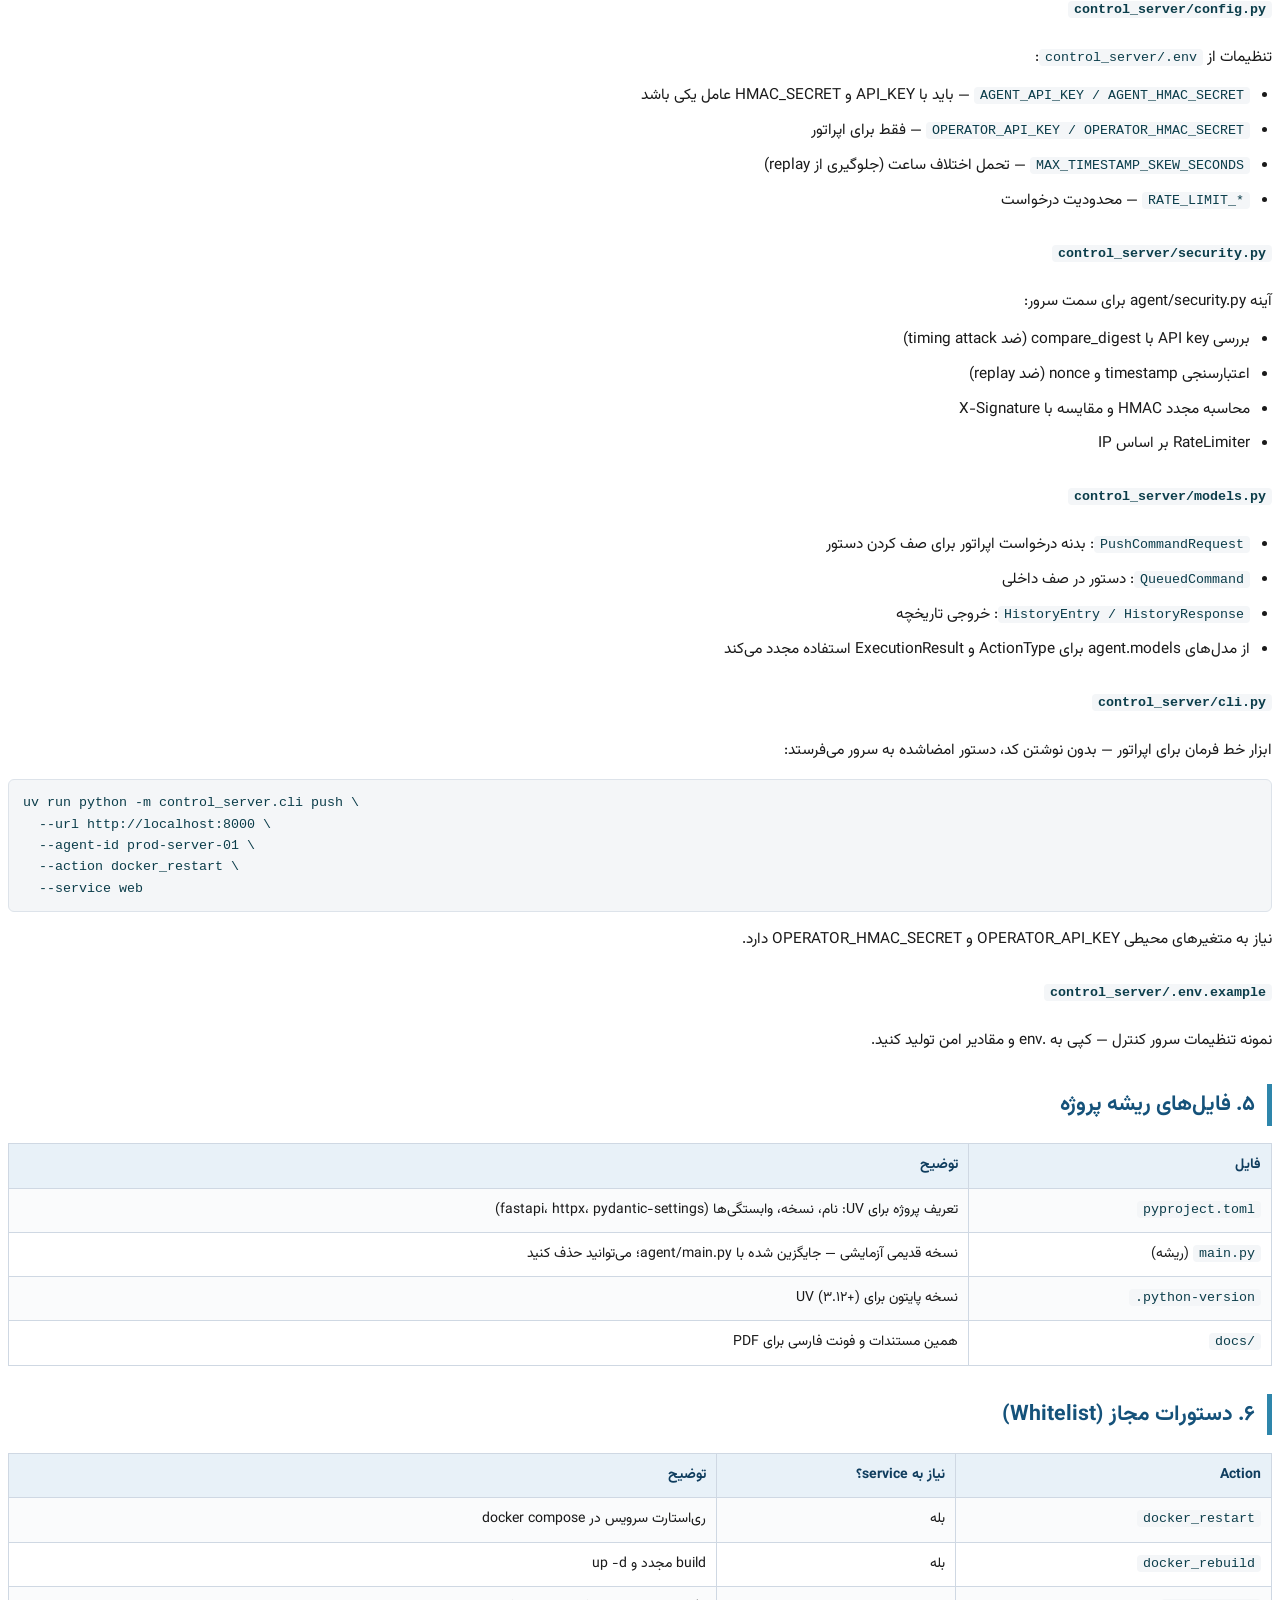
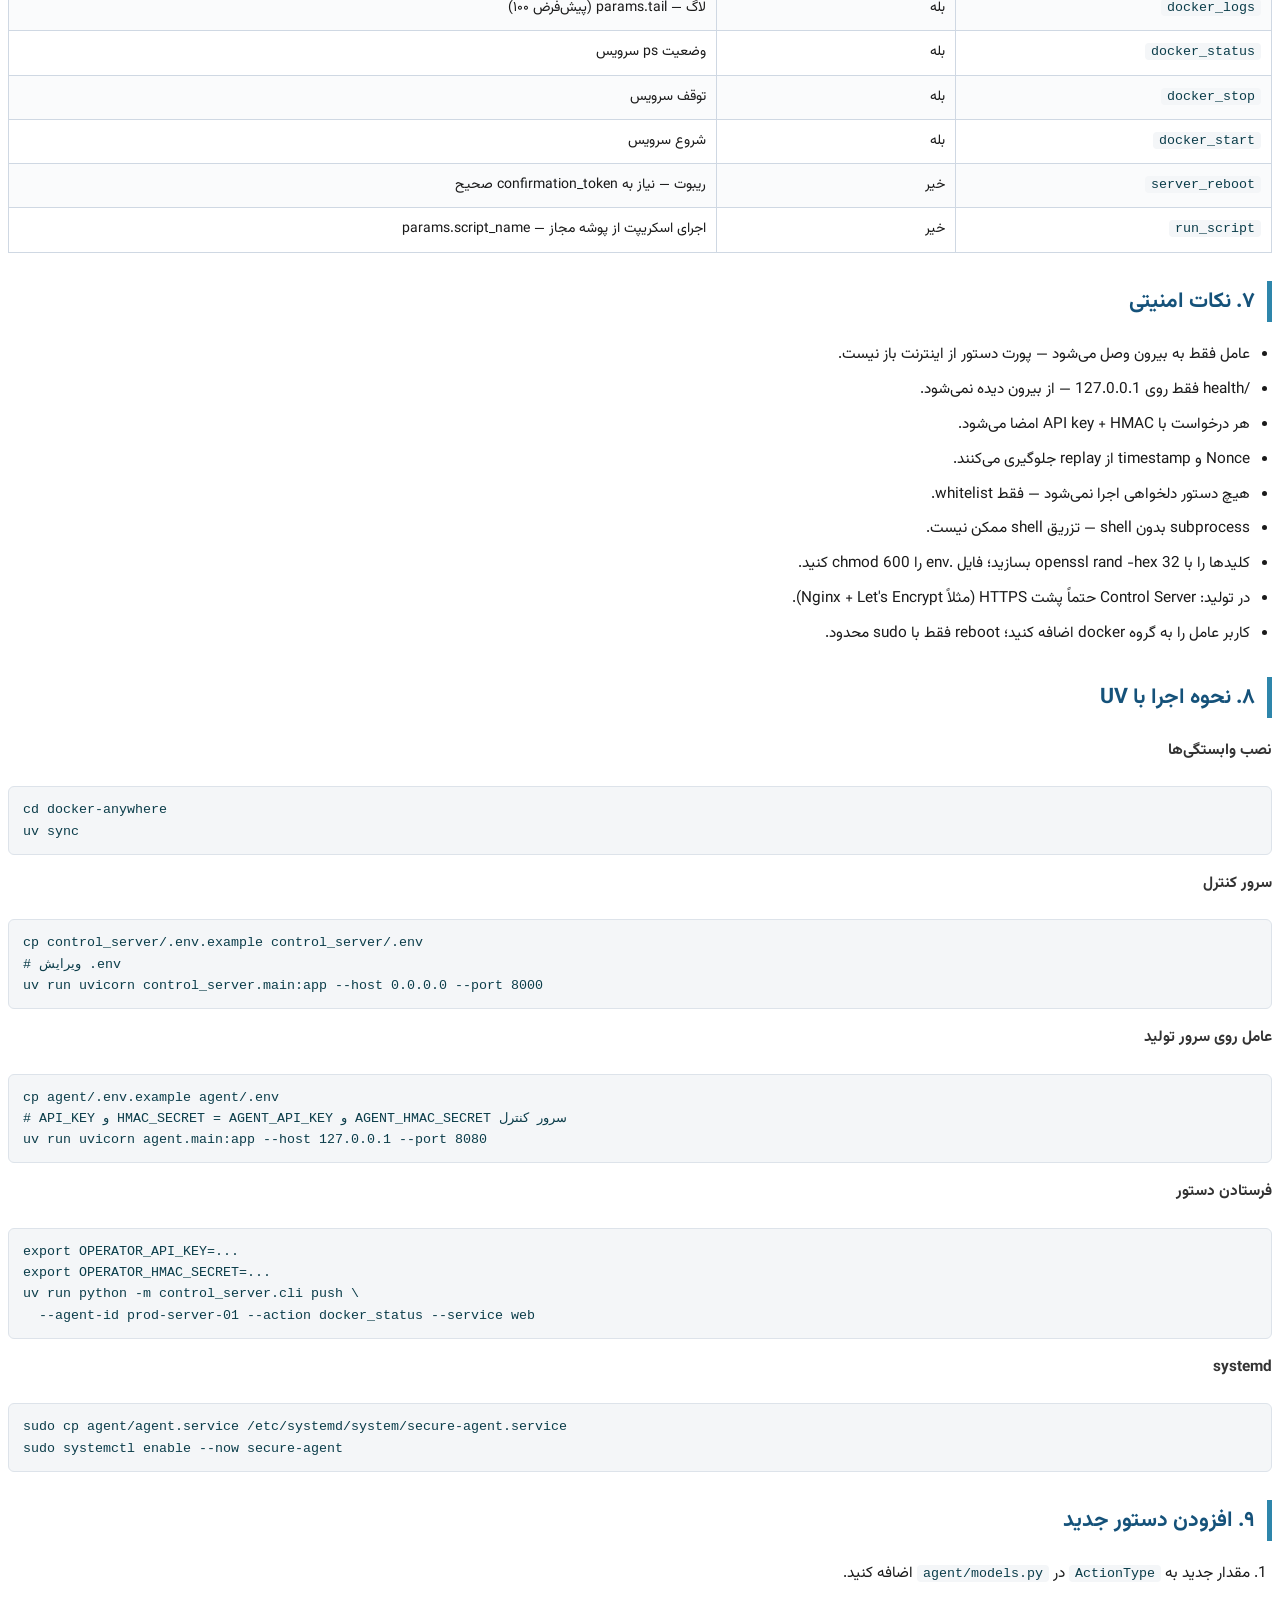
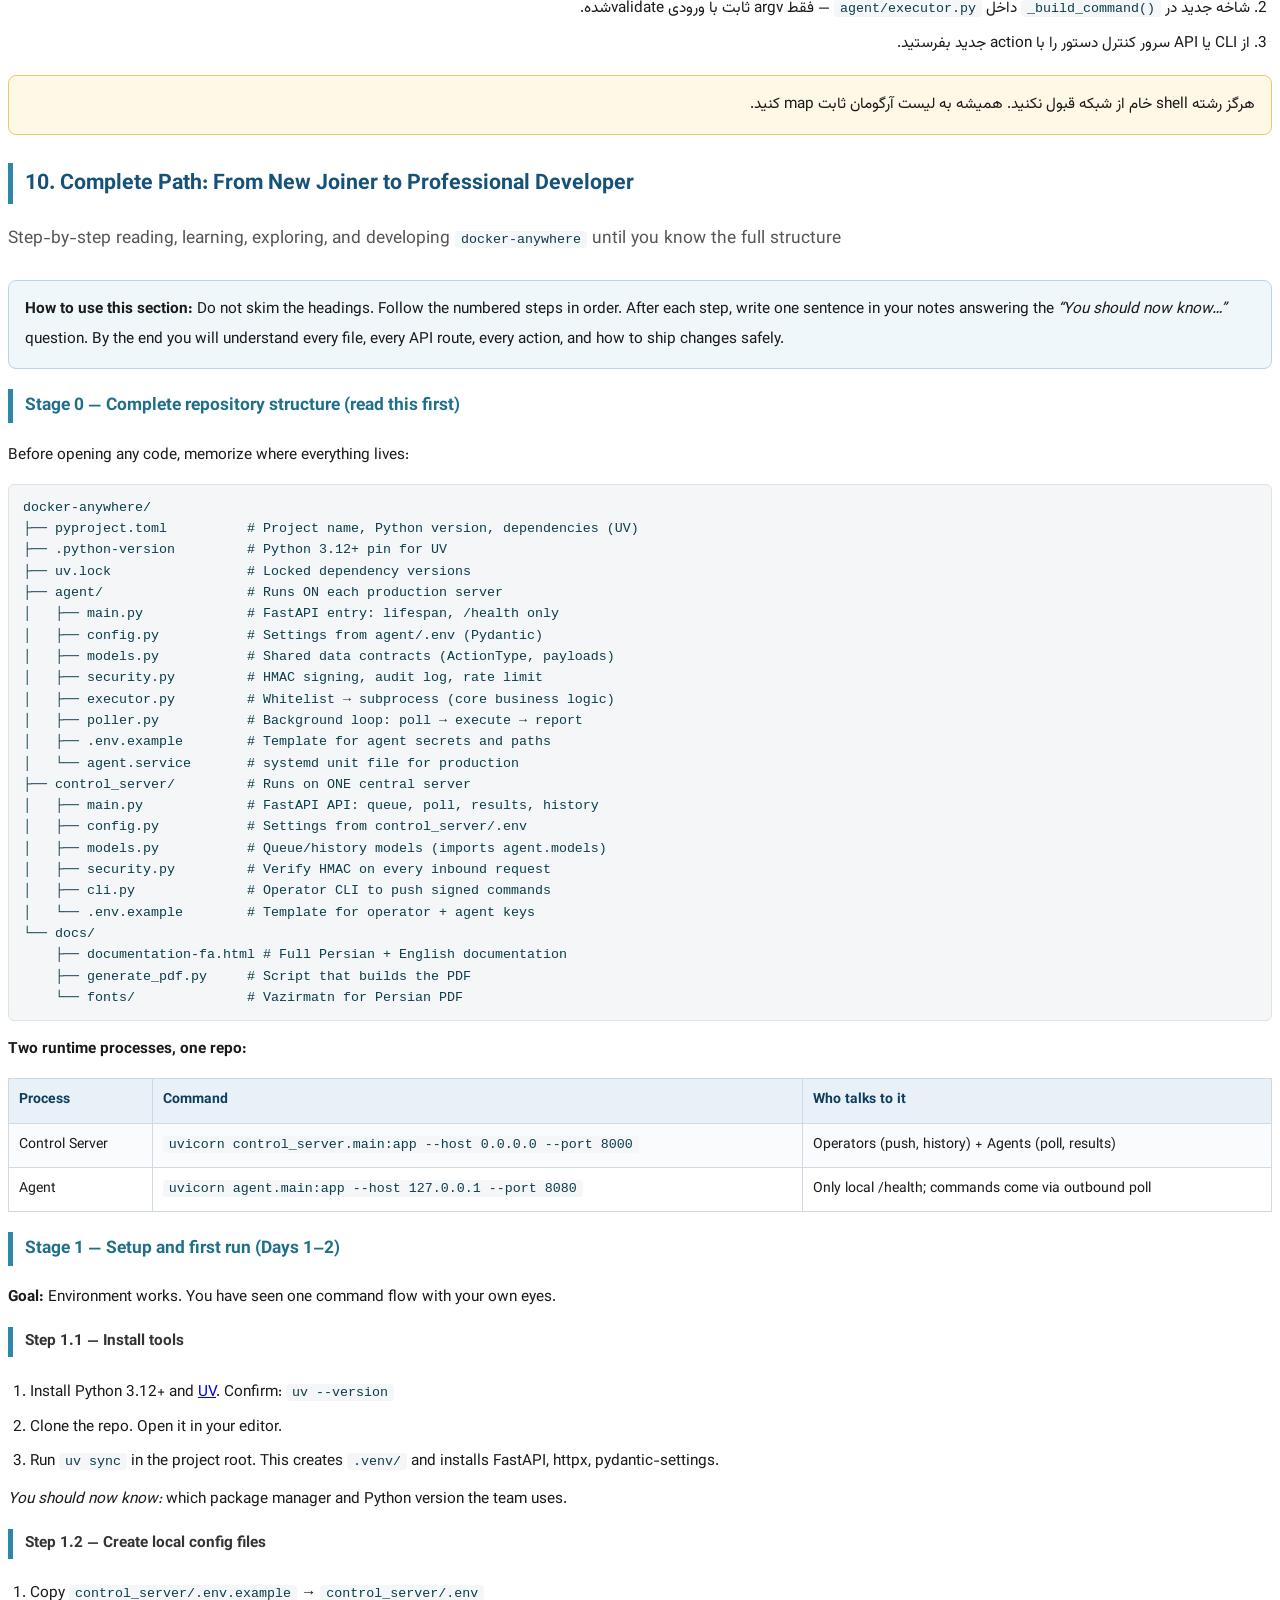
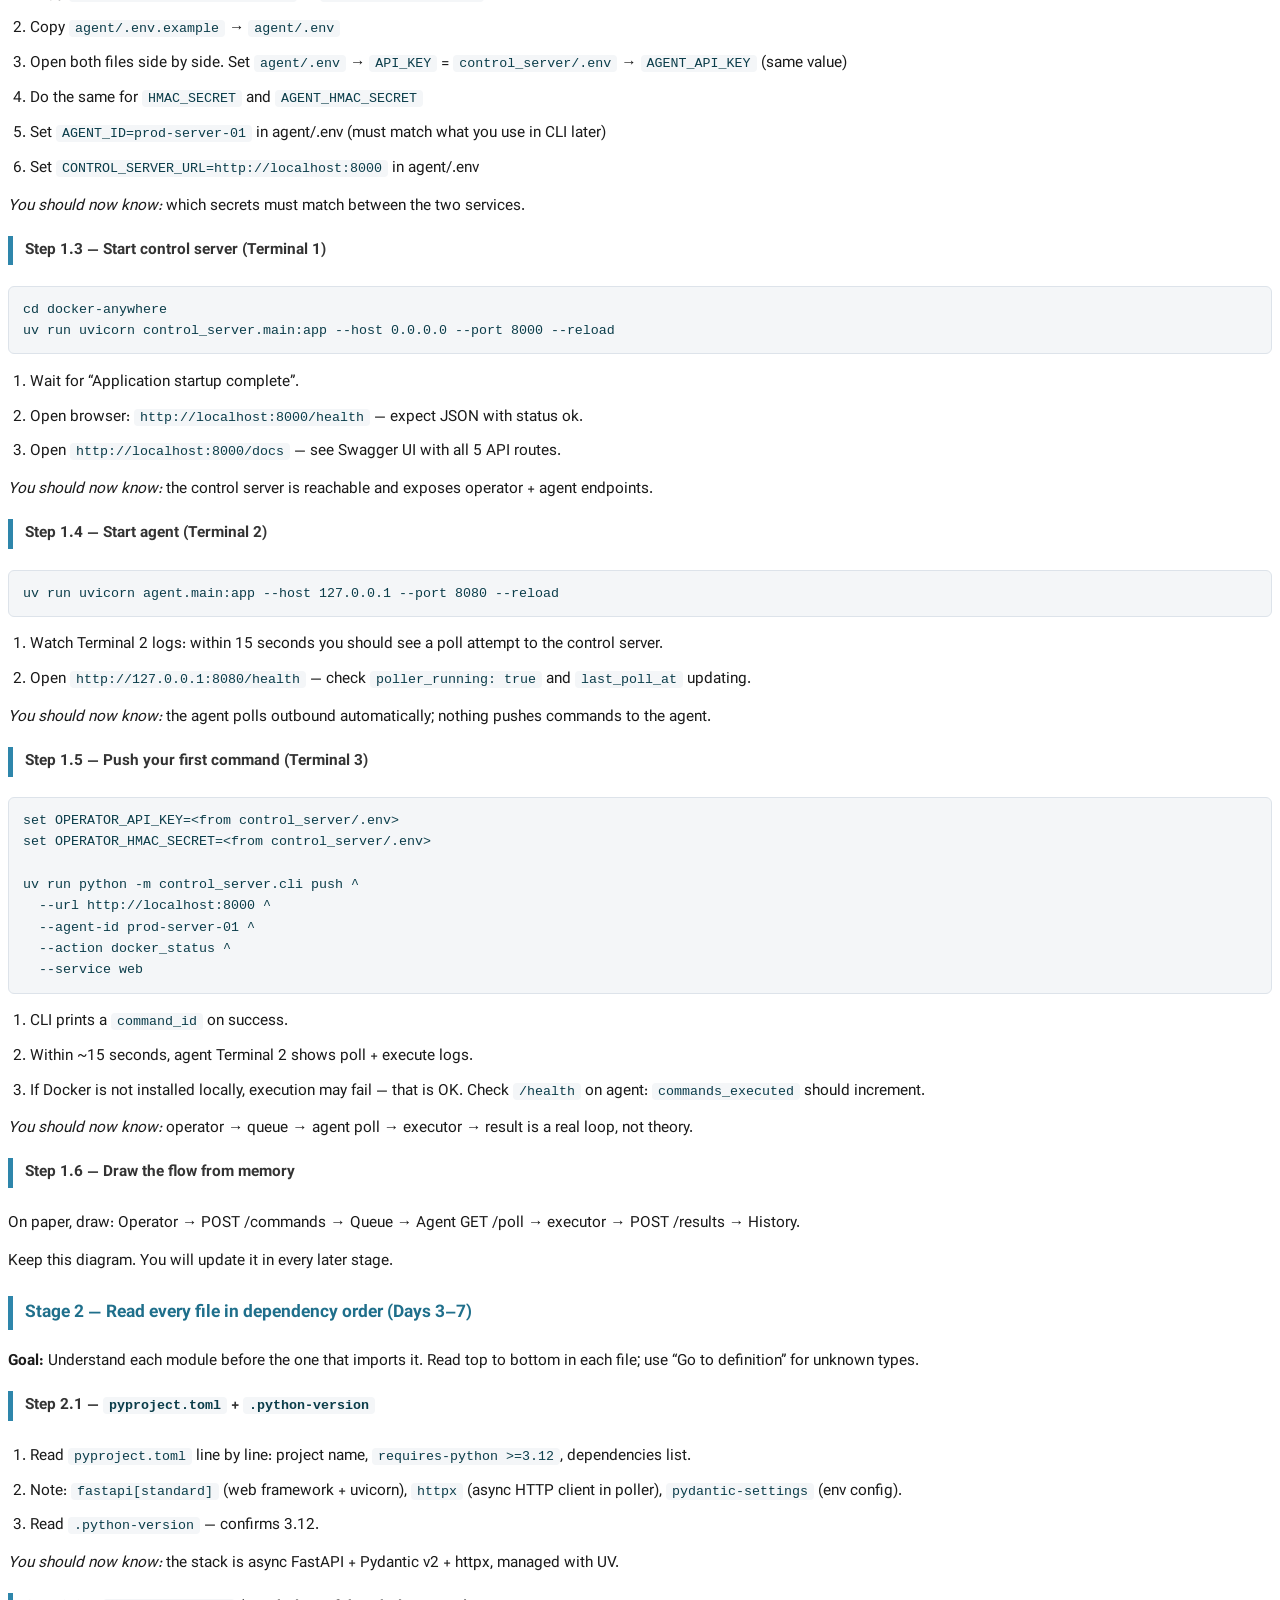
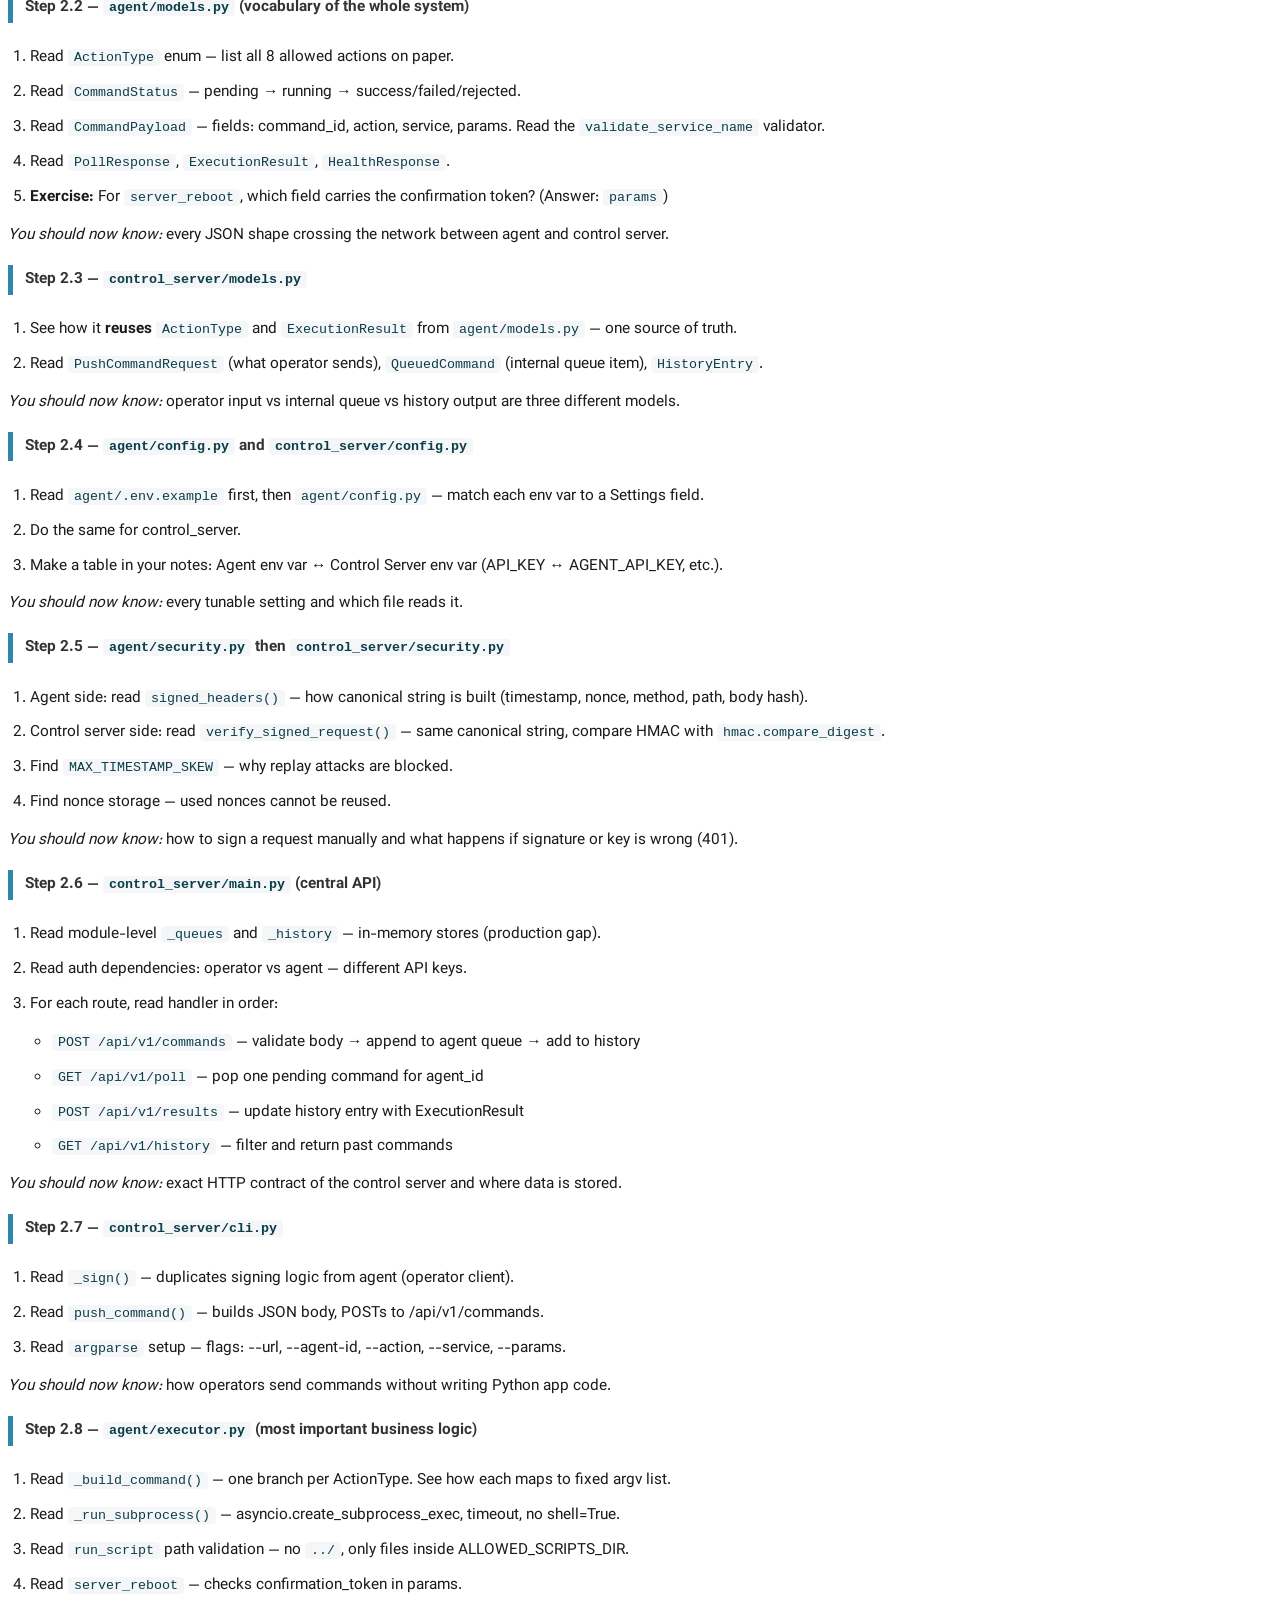
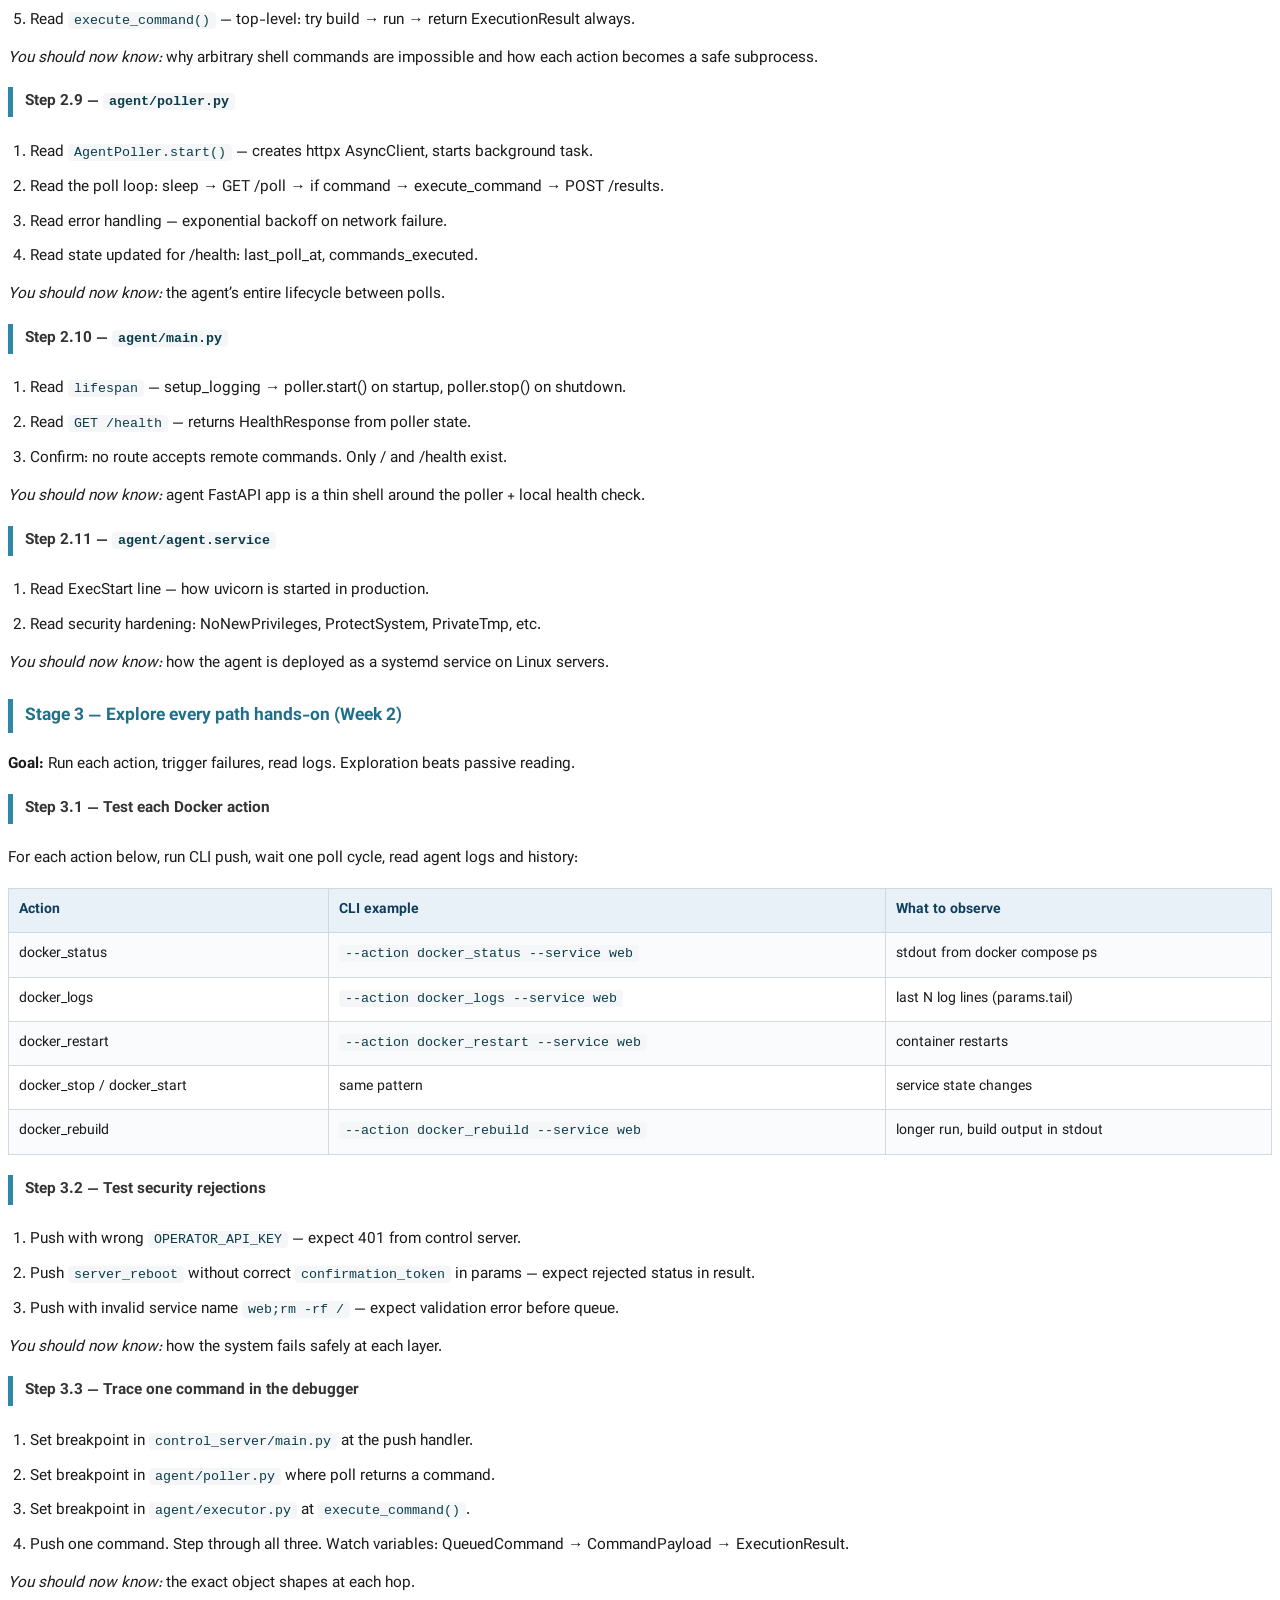
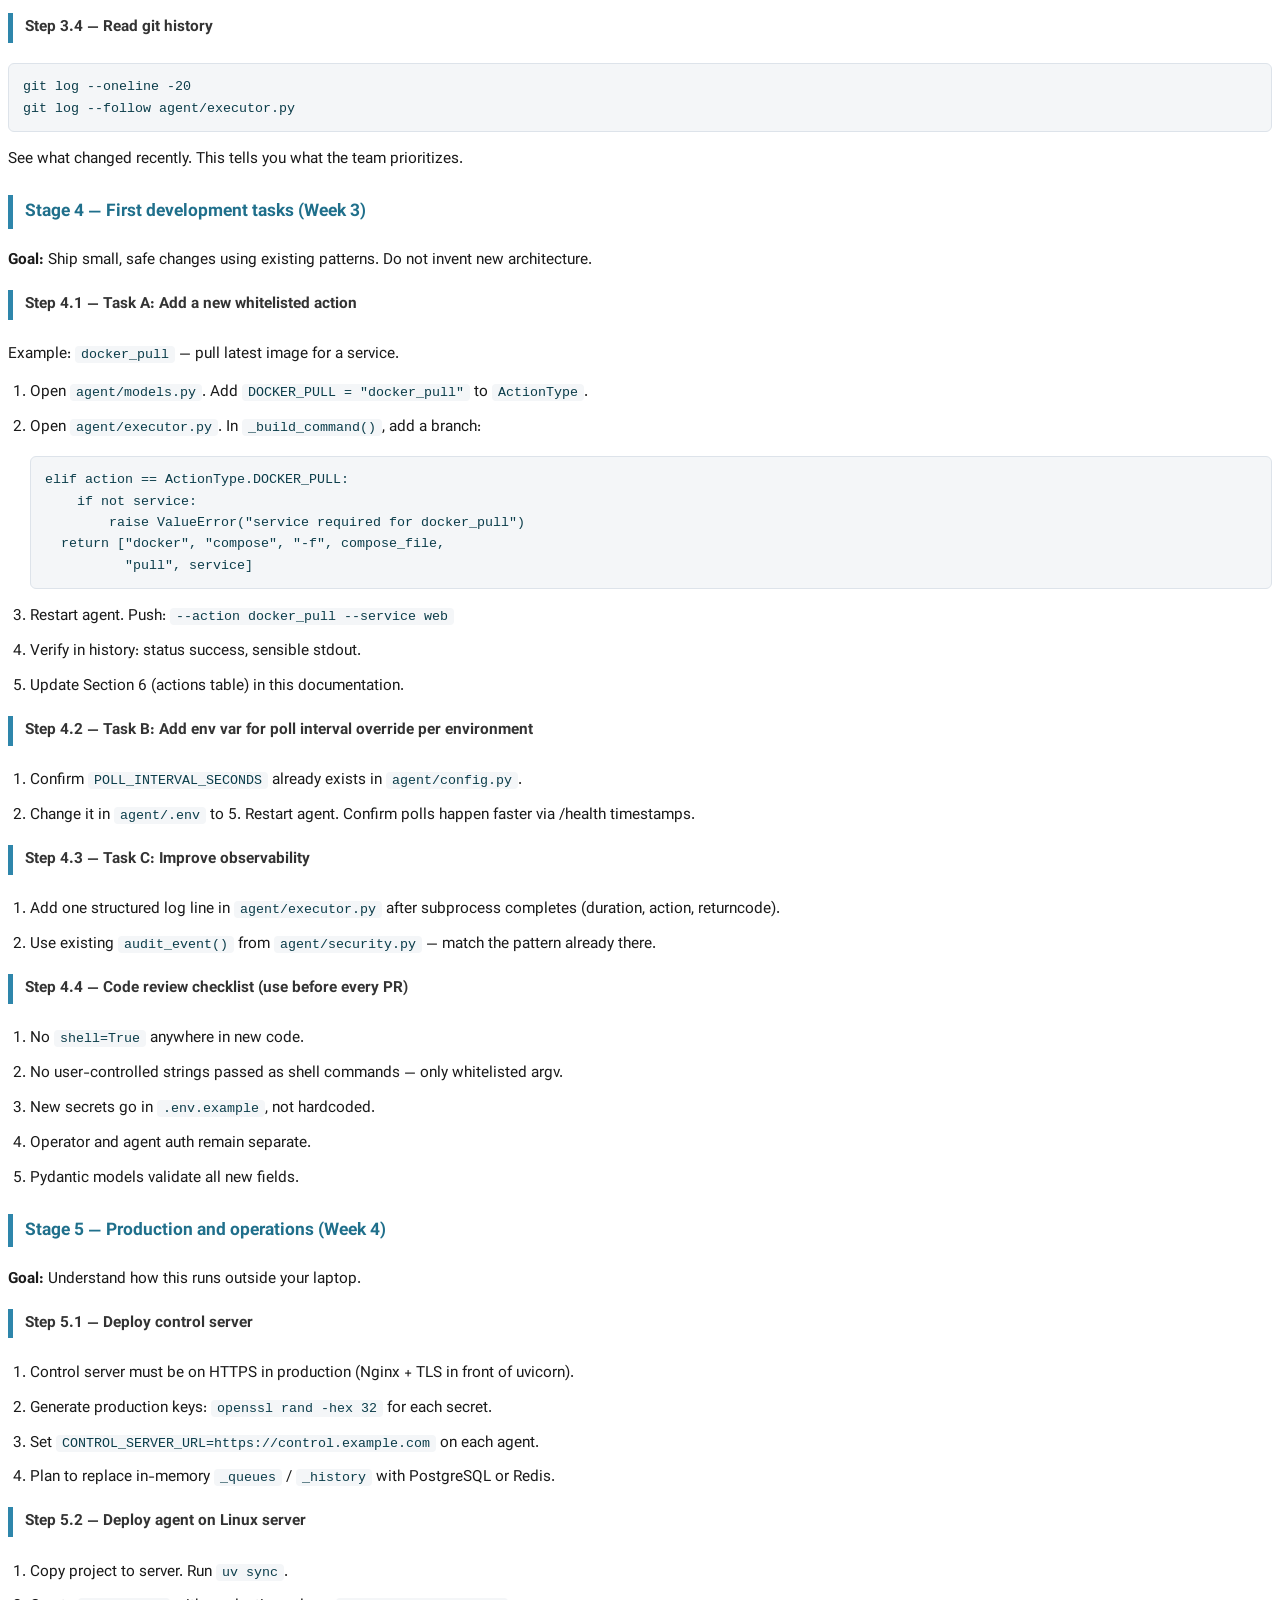
==== commit bed89af1: "added document" ====
--- a/docs/documentation-fa.html
+++ b/docs/documentation-fa.html
@@ -164,6 +164,30 @@
       font-size: 9pt;
       margin-left: 4px;
     }
+
+    .section-en {
+      direction: ltr;
+      text-align: left;
+    }
+
+    .section-en h2, .section-en h3, .section-en h4 {
+      border-right: none;
+      border-left: 5px solid #2e86ab;
+      padding-right: 0;
+      padding-left: 12px;
+    }
+
+    .section-en ul, .section-en ol {
+      padding-right: 0;
+      padding-left: 22px;
+    }
+
+    .section-en .box { text-align: left; }
+    .section-en p { text-align: left; }
+    .section-en table th { text-align: left; }
+    .section-en table td { text-align: left; }
+
+    .checklist li::marker { color: #2e86ab; font-weight: 700; }
   </style>
 </head>
 <body>
@@ -192,6 +216,7 @@
   <li><a href="#security">امنیت</a></li>
   <li><a href="#run">نحوه اجرا</a></li>
   <li><a href="#new-action">افزودن دستور جدید</a></li>
+  <li><a href="#onboarding-en">مسیر کامل یادگیری تا توسعه حرفه‌ای (انگلیسی)</a></li>
 </ol>
 
 <h2 id="overview">۱. معرفی کلی پروژه</h2>
@@ -502,6 +527,385 @@
 </ol>
 <p class="box warn">هرگز رشته shell خام از شبکه قبول نکنید. همیشه به لیست آرگومان ثابت map کنید.</p>
 
+<div class="page-break"></div>
+
+<section class="section-en" lang="en" id="onboarding-en">
+
+<h2>10. Complete Path: From New Joiner to Professional Developer</h2>
+<p class="subtitle" style="text-align: left;">
+  Step-by-step reading, learning, exploring, and developing <span class="en">docker-anywhere</span> until you know the full structure
+</p>
+
+<div class="box">
+  <strong>How to use this section:</strong>
+  Do not skim the headings. Follow the numbered steps in order.
+  After each step, write one sentence in your notes answering the <em>“You should now know…”</em> question.
+  By the end you will understand every file, every API route, every action, and how to ship changes safely.
+</div>
+
+<h3>Stage 0 — Complete repository structure (read this first)</h3>
+<p>Before opening any code, memorize where everything lives:</p>
+
+<pre>docker-anywhere/
+├── pyproject.toml          # Project name, Python version, dependencies (UV)
+├── .python-version         # Python 3.12+ pin for UV
+├── uv.lock                 # Locked dependency versions
+├── agent/                  # Runs ON each production server
+│   ├── main.py             # FastAPI entry: lifespan, /health only
+│   ├── config.py           # Settings from agent/.env (Pydantic)
+│   ├── models.py           # Shared data contracts (ActionType, payloads)
+│   ├── security.py         # HMAC signing, audit log, rate limit
+│   ├── executor.py         # Whitelist → subprocess (core business logic)
+│   ├── poller.py           # Background loop: poll → execute → report
+│   ├── .env.example        # Template for agent secrets and paths
+│   └── agent.service       # systemd unit file for production
+├── control_server/         # Runs on ONE central server
+│   ├── main.py             # FastAPI API: queue, poll, results, history
+│   ├── config.py           # Settings from control_server/.env
+│   ├── models.py           # Queue/history models (imports agent.models)
+│   ├── security.py         # Verify HMAC on every inbound request
+│   ├── cli.py              # Operator CLI to push signed commands
+│   └── .env.example        # Template for operator + agent keys
+└── docs/
+    ├── documentation-fa.html # Full Persian + English documentation
+    ├── generate_pdf.py     # Script that builds the PDF
+    └── fonts/              # Vazirmatn for Persian PDF</pre>
+
+<p><strong>Two runtime processes, one repo:</strong></p>
+<table>
+  <tr><th>Process</th><th>Command</th><th>Who talks to it</th></tr>
+  <tr>
+    <td>Control Server</td>
+    <td><span class="en">uvicorn control_server.main:app --host 0.0.0.0 --port 8000</span></td>
+    <td>Operators (push, history) + Agents (poll, results)</td>
+  </tr>
+  <tr>
+    <td>Agent</td>
+    <td><span class="en">uvicorn agent.main:app --host 127.0.0.1 --port 8080</span></td>
+    <td>Only local /health; commands come via outbound poll</td>
+  </tr>
+</table>
+
+<div class="page-break"></div>
+
+<h3>Stage 1 — Setup and first run (Days 1–2)</h3>
+<p><strong>Goal:</strong> Environment works. You have seen one command flow with your own eyes.</p>
+
+<h4>Step 1.1 — Install tools</h4>
+<ol>
+  <li>Install Python 3.12+ and <a href="https://docs.astral.sh/uv/">UV</a>. Confirm: <span class="en">uv --version</span></li>
+  <li>Clone the repo. Open it in your editor.</li>
+  <li>Run <span class="en">uv sync</span> in the project root. This creates <span class="file-name">.venv/</span> and installs FastAPI, httpx, pydantic-settings.</li>
+</ol>
+<p><em>You should now know:</em> which package manager and Python version the team uses.</p>
+
+<h4>Step 1.2 — Create local config files</h4>
+<ol>
+  <li>Copy <span class="file-name">control_server/.env.example</span> → <span class="file-name">control_server/.env</span></li>
+  <li>Copy <span class="file-name">agent/.env.example</span> → <span class="file-name">agent/.env</span></li>
+  <li>Open both files side by side. Set <span class="en">agent/.env</span> → <span class="en">API_KEY</span> = <span class="en">control_server/.env</span> → <span class="en">AGENT_API_KEY</span> (same value)</li>
+  <li>Do the same for <span class="en">HMAC_SECRET</span> and <span class="en">AGENT_HMAC_SECRET</span></li>
+  <li>Set <span class="en">AGENT_ID=prod-server-01</span> in agent/.env (must match what you use in CLI later)</li>
+  <li>Set <span class="en">CONTROL_SERVER_URL=http://localhost:8000</span> in agent/.env</li>
+</ol>
+<p><em>You should now know:</em> which secrets must match between the two services.</p>
+
+<h4>Step 1.3 — Start control server (Terminal 1)</h4>
+<pre>cd docker-anywhere
+uv run uvicorn control_server.main:app --host 0.0.0.0 --port 8000 --reload</pre>
+<ol>
+  <li>Wait for “Application startup complete”.</li>
+  <li>Open browser: <span class="en">http://localhost:8000/health</span> — expect JSON with status ok.</li>
+  <li>Open <span class="en">http://localhost:8000/docs</span> — see Swagger UI with all 5 API routes.</li>
+</ol>
+<p><em>You should now know:</em> the control server is reachable and exposes operator + agent endpoints.</p>
+
+<h4>Step 1.4 — Start agent (Terminal 2)</h4>
+<pre>uv run uvicorn agent.main:app --host 127.0.0.1 --port 8080 --reload</pre>
+<ol>
+  <li>Watch Terminal 2 logs: within 15 seconds you should see a poll attempt to the control server.</li>
+  <li>Open <span class="en">http://127.0.0.1:8080/health</span> — check <span class="en">poller_running: true</span> and <span class="en">last_poll_at</span> updating.</li>
+</ol>
+<p><em>You should now know:</em> the agent polls outbound automatically; nothing pushes commands to the agent.</p>
+
+<h4>Step 1.5 — Push your first command (Terminal 3)</h4>
+<pre>set OPERATOR_API_KEY=&lt;from control_server/.env&gt;
+set OPERATOR_HMAC_SECRET=&lt;from control_server/.env&gt;
+
+uv run python -m control_server.cli push ^
+  --url http://localhost:8000 ^
+  --agent-id prod-server-01 ^
+  --action docker_status ^
+  --service web</pre>
+<ol>
+  <li>CLI prints a <span class="en">command_id</span> on success.</li>
+  <li>Within ~15 seconds, agent Terminal 2 shows poll + execute logs.</li>
+  <li>If Docker is not installed locally, execution may fail — that is OK. Check <span class="en">/health</span> on agent: <span class="en">commands_executed</span> should increment.</li>
+</ol>
+<p><em>You should now know:</em> operator → queue → agent poll → executor → result is a real loop, not theory.</p>
+
+<h4>Step 1.6 — Draw the flow from memory</h4>
+<p>On paper, draw: Operator → POST /commands → Queue → Agent GET /poll → executor → POST /results → History.</p>
+<p>Keep this diagram. You will update it in every later stage.</p>
+
+<div class="page-break"></div>
+
+<h3>Stage 2 — Read every file in dependency order (Days 3–7)</h3>
+<p><strong>Goal:</strong> Understand each module before the one that imports it. Read top to bottom in each file; use “Go to definition” for unknown types.</p>
+
+<h4>Step 2.1 — <span class="file-name">pyproject.toml</span> + <span class="file-name">.python-version</span></h4>
+<ol>
+  <li>Read <span class="file-name">pyproject.toml</span> line by line: project name, <span class="en">requires-python &gt;=3.12</span>, dependencies list.</li>
+  <li>Note: <span class="en">fastapi[standard]</span> (web framework + uvicorn), <span class="en">httpx</span> (async HTTP client in poller), <span class="en">pydantic-settings</span> (env config).</li>
+  <li>Read <span class="file-name">.python-version</span> — confirms 3.12.</li>
+</ol>
+<p><em>You should now know:</em> the stack is async FastAPI + Pydantic v2 + httpx, managed with UV.</p>
+
+<h4>Step 2.2 — <span class="file-name">agent/models.py</span> (vocabulary of the whole system)</h4>
+<ol>
+  <li>Read <span class="en">ActionType</span> enum — list all 8 allowed actions on paper.</li>
+  <li>Read <span class="en">CommandStatus</span> — pending → running → success/failed/rejected.</li>
+  <li>Read <span class="en">CommandPayload</span> — fields: command_id, action, service, params. Read the <span class="en">validate_service_name</span> validator.</li>
+  <li>Read <span class="en">PollResponse</span>, <span class="en">ExecutionResult</span>, <span class="en">HealthResponse</span>.</li>
+  <li><strong>Exercise:</strong> For <span class="en">server_reboot</span>, which field carries the confirmation token? (Answer: <span class="en">params</span>)</li>
+</ol>
+<p><em>You should now know:</em> every JSON shape crossing the network between agent and control server.</p>
+
+<h4>Step 2.3 — <span class="file-name">control_server/models.py</span></h4>
+<ol>
+  <li>See how it <strong>reuses</strong> <span class="en">ActionType</span> and <span class="en">ExecutionResult</span> from <span class="file-name">agent/models.py</span> — one source of truth.</li>
+  <li>Read <span class="en">PushCommandRequest</span> (what operator sends), <span class="en">QueuedCommand</span> (internal queue item), <span class="en">HistoryEntry</span>.</li>
+</ol>
+<p><em>You should now know:</em> operator input vs internal queue vs history output are three different models.</p>
+
+<h4>Step 2.4 — <span class="file-name">agent/config.py</span> and <span class="file-name">control_server/config.py</span></h4>
+<ol>
+  <li>Read <span class="file-name">agent/.env.example</span> first, then <span class="file-name">agent/config.py</span> — match each env var to a Settings field.</li>
+  <li>Do the same for control_server.</li>
+  <li>Make a table in your notes: Agent env var ↔ Control Server env var (API_KEY ↔ AGENT_API_KEY, etc.).</li>
+</ol>
+<p><em>You should now know:</em> every tunable setting and which file reads it.</p>
+
+<h4>Step 2.5 — <span class="file-name">agent/security.py</span> then <span class="file-name">control_server/security.py</span></h4>
+<ol>
+  <li>Agent side: read <span class="en">signed_headers()</span> — how canonical string is built (timestamp, nonce, method, path, body hash).</li>
+  <li>Control server side: read <span class="en">verify_signed_request()</span> — same canonical string, compare HMAC with <span class="en">hmac.compare_digest</span>.</li>
+  <li>Find <span class="en">MAX_TIMESTAMP_SKEW</span> — why replay attacks are blocked.</li>
+  <li>Find nonce storage — used nonces cannot be reused.</li>
+</ol>
+<p><em>You should now know:</em> how to sign a request manually and what happens if signature or key is wrong (401).</p>
+
+<h4>Step 2.6 — <span class="file-name">control_server/main.py</span> (central API)</h4>
+<ol>
+  <li>Read module-level <span class="en">_queues</span> and <span class="en">_history</span> — in-memory stores (production gap).</li>
+  <li>Read auth dependencies: operator vs agent — different API keys.</li>
+  <li>For each route, read handler in order:
+    <ul>
+      <li><span class="en">POST /api/v1/commands</span> — validate body → append to agent queue → add to history</li>
+      <li><span class="en">GET /api/v1/poll</span> — pop one pending command for agent_id</li>
+      <li><span class="en">POST /api/v1/results</span> — update history entry with ExecutionResult</li>
+      <li><span class="en">GET /api/v1/history</span> — filter and return past commands</li>
+    </ul>
+  </li>
+</ol>
+<p><em>You should now know:</em> exact HTTP contract of the control server and where data is stored.</p>
+
+<h4>Step 2.7 — <span class="file-name">control_server/cli.py</span></h4>
+<ol>
+  <li>Read <span class="en">_sign()</span> — duplicates signing logic from agent (operator client).</li>
+  <li>Read <span class="en">push_command()</span> — builds JSON body, POSTs to /api/v1/commands.</li>
+  <li>Read <span class="en">argparse</span> setup — flags: --url, --agent-id, --action, --service, --params.</li>
+</ol>
+<p><em>You should now know:</em> how operators send commands without writing Python app code.</p>
+
+<h4>Step 2.8 — <span class="file-name">agent/executor.py</span> (most important business logic)</h4>
+<ol>
+  <li>Read <span class="en">_build_command()</span> — one branch per ActionType. See how each maps to fixed argv list.</li>
+  <li>Read <span class="en">_run_subprocess()</span> — asyncio.create_subprocess_exec, timeout, no shell=True.</li>
+  <li>Read <span class="en">run_script</span> path validation — no <span class="en">../</span>, only files inside ALLOWED_SCRIPTS_DIR.</li>
+  <li>Read <span class="en">server_reboot</span> — checks confirmation_token in params.</li>
+  <li>Read <span class="en">execute_command()</span> — top-level: try build → run → return ExecutionResult always.</li>
+</ol>
+<p><em>You should now know:</em> why arbitrary shell commands are impossible and how each action becomes a safe subprocess.</p>
+
+<h4>Step 2.9 — <span class="file-name">agent/poller.py</span></h4>
+<ol>
+  <li>Read <span class="en">AgentPoller.start()</span> — creates httpx AsyncClient, starts background task.</li>
+  <li>Read the poll loop: sleep → GET /poll → if command → execute_command → POST /results.</li>
+  <li>Read error handling — exponential backoff on network failure.</li>
+  <li>Read state updated for /health: last_poll_at, commands_executed.</li>
+</ol>
+<p><em>You should now know:</em> the agent’s entire lifecycle between polls.</p>
+
+<h4>Step 2.10 — <span class="file-name">agent/main.py</span></h4>
+<ol>
+  <li>Read <span class="en">lifespan</span> — setup_logging → poller.start() on startup, poller.stop() on shutdown.</li>
+  <li>Read <span class="en">GET /health</span> — returns HealthResponse from poller state.</li>
+  <li>Confirm: no route accepts remote commands. Only / and /health exist.</li>
+</ol>
+<p><em>You should now know:</em> agent FastAPI app is a thin shell around the poller + local health check.</p>
+
+<h4>Step 2.11 — <span class="file-name">agent/agent.service</span></h4>
+<ol>
+  <li>Read ExecStart line — how uvicorn is started in production.</li>
+  <li>Read security hardening: NoNewPrivileges, ProtectSystem, PrivateTmp, etc.</li>
+</ol>
+<p><em>You should now know:</em> how the agent is deployed as a systemd service on Linux servers.</p>
+
+<div class="page-break"></div>
+
+<h3>Stage 3 — Explore every path hands-on (Week 2)</h3>
+<p><strong>Goal:</strong> Run each action, trigger failures, read logs. Exploration beats passive reading.</p>
+
+<h4>Step 3.1 — Test each Docker action</h4>
+<p>For each action below, run CLI push, wait one poll cycle, read agent logs and history:</p>
+<table>
+  <tr><th>Action</th><th>CLI example</th><th>What to observe</th></tr>
+  <tr><td>docker_status</td><td><span class="en">--action docker_status --service web</span></td><td>stdout from docker compose ps</td></tr>
+  <tr><td>docker_logs</td><td><span class="en">--action docker_logs --service web</span></td><td>last N log lines (params.tail)</td></tr>
+  <tr><td>docker_restart</td><td><span class="en">--action docker_restart --service web</span></td><td>container restarts</td></tr>
+  <tr><td>docker_stop / docker_start</td><td>same pattern</td><td>service state changes</td></tr>
+  <tr><td>docker_rebuild</td><td><span class="en">--action docker_rebuild --service web</span></td><td>longer run, build output in stdout</td></tr>
+</table>
+
+<h4>Step 3.2 — Test security rejections</h4>
+<ol>
+  <li>Push with wrong <span class="en">OPERATOR_API_KEY</span> — expect 401 from control server.</li>
+  <li>Push <span class="en">server_reboot</span> without correct <span class="en">confirmation_token</span> in params — expect rejected status in result.</li>
+  <li>Push with invalid service name <span class="en">web;rm -rf /</span> — expect validation error before queue.</li>
+</ol>
+<p><em>You should now know:</em> how the system fails safely at each layer.</p>
+
+<h4>Step 3.3 — Trace one command in the debugger</h4>
+<ol>
+  <li>Set breakpoint in <span class="file-name">control_server/main.py</span> at the push handler.</li>
+  <li>Set breakpoint in <span class="file-name">agent/poller.py</span> where poll returns a command.</li>
+  <li>Set breakpoint in <span class="file-name">agent/executor.py</span> at <span class="en">execute_command()</span>.</li>
+  <li>Push one command. Step through all three. Watch variables: QueuedCommand → CommandPayload → ExecutionResult.</li>
+</ol>
+<p><em>You should now know:</em> the exact object shapes at each hop.</p>
+
+<h4>Step 3.4 — Read git history</h4>
+<pre>git log --oneline -20
+git log --follow agent/executor.py</pre>
+<p>See what changed recently. This tells you what the team prioritizes.</p>
+
+<div class="page-break"></div>
+
+<h3>Stage 4 — First development tasks (Week 3)</h3>
+<p><strong>Goal:</strong> Ship small, safe changes using existing patterns. Do not invent new architecture.</p>
+
+<h4>Step 4.1 — Task A: Add a new whitelisted action</h4>
+<p>Example: <span class="en">docker_pull</span> — pull latest image for a service.</p>
+<ol>
+  <li>Open <span class="file-name">agent/models.py</span>. Add <span class="en">DOCKER_PULL = "docker_pull"</span> to <span class="en">ActionType</span>.</li>
+  <li>Open <span class="file-name">agent/executor.py</span>. In <span class="en">_build_command()</span>, add a branch:
+    <pre>elif action == ActionType.DOCKER_PULL:
+    if not service:
+        raise ValueError("service required for docker_pull")
+  return ["docker", "compose", "-f", compose_file,
+          "pull", service]</pre>
+  </li>
+  <li>Restart agent. Push: <span class="en">--action docker_pull --service web</span></li>
+  <li>Verify in history: status success, sensible stdout.</li>
+  <li>Update Section 6 (actions table) in this documentation.</li>
+</ol>
+
+<h4>Step 4.2 — Task B: Add env var for poll interval override per environment</h4>
+<ol>
+  <li>Confirm <span class="en">POLL_INTERVAL_SECONDS</span> already exists in <span class="file-name">agent/config.py</span>.</li>
+  <li>Change it in <span class="file-name">agent/.env</span> to 5. Restart agent. Confirm polls happen faster via /health timestamps.</li>
+</ol>
+
+<h4>Step 4.3 — Task C: Improve observability</h4>
+<ol>
+  <li>Add one structured log line in <span class="file-name">agent/executor.py</span> after subprocess completes (duration, action, returncode).</li>
+  <li>Use existing <span class="en">audit_event()</span> from <span class="file-name">agent/security.py</span> — match the pattern already there.</li>
+</ol>
+
+<h4>Step 4.4 — Code review checklist (use before every PR)</h4>
+<ol>
+  <li>No <span class="en">shell=True</span> anywhere in new code.</li>
+  <li>No user-controlled strings passed as shell commands — only whitelisted argv.</li>
+  <li>New secrets go in <span class="file-name">.env.example</span>, not hardcoded.</li>
+  <li>Operator and agent auth remain separate.</li>
+  <li>Pydantic models validate all new fields.</li>
+</ol>
+
+<div class="page-break"></div>
+
+<h3>Stage 5 — Production and operations (Week 4)</h3>
+<p><strong>Goal:</strong> Understand how this runs outside your laptop.</p>
+
+<h4>Step 5.1 — Deploy control server</h4>
+<ol>
+  <li>Control server must be on HTTPS in production (Nginx + TLS in front of uvicorn).</li>
+  <li>Generate production keys: <span class="en">openssl rand -hex 32</span> for each secret.</li>
+  <li>Set <span class="en">CONTROL_SERVER_URL=https://control.example.com</span> on each agent.</li>
+  <li>Plan to replace in-memory <span class="en">_queues</span> / <span class="en">_history</span> with PostgreSQL or Redis.</li>
+</ol>
+
+<h4>Step 5.2 — Deploy agent on Linux server</h4>
+<ol>
+  <li>Copy project to server. Run <span class="en">uv sync</span>.</li>
+  <li>Create <span class="file-name">agent/.env</span> with production values. <span class="en">chmod 600 agent/.env</span>.</li>
+  <li>Add agent user to <span class="en">docker</span> group if Docker actions are needed.</li>
+  <li>Install <span class="file-name">agent/agent.service</span> → <span class="en">/etc/systemd/system/secure-agent.service</span></li>
+  <li><span class="en">systemctl enable --now secure-agent</span></li>
+  <li>Check: <span class="en">curl http://127.0.0.1:8080/health</span> on the server.</li>
+</ol>
+
+<h4>Step 5.3 — Operate the system</h4>
+<ol>
+  <li>Agent stops polling → check agent logs, network egress to control server, API keys.</li>
+  <li>Command stuck pending → agent down or wrong agent_id in queue.</li>
+  <li>Command failed → read stderr in history; usually Docker path or permissions.</li>
+</ol>
+
+<div class="page-break"></div>
+
+<h3>Stage 6 — Professional mastery (Week 5+)</h3>
+<p><strong>Goal:</strong> You can design changes, review others’ code, and explain trade-offs.</p>
+
+<h4>Step 6.1 — You understand the full data flow</h4>
+<p>Without looking at code, explain aloud:</p>
+<ol>
+  <li>How operator auth differs from agent auth.</li>
+  <li>What happens if two commands are queued for one agent.</li>
+  <li>Why outbound polling solves the production firewall problem.</li>
+  <li>Why in-memory storage is risky and what breaks on control server restart.</li>
+</ol>
+
+<h4>Step 6.2 — You can extend the system correctly</h4>
+<ul>
+  <li>Add new actions (executor + ActionType)</li>
+  <li>Add operator API endpoints (main.py + models + security)</li>
+  <li>Change poll interval, timeouts, rate limits (config)</li>
+  <li>Add persistence layer (replace _queues / _history)</li>
+  <li>Add tests for executor argv building and security verification</li>
+</ul>
+
+<h4>Step 6.3 — Mastery checklist (all must be true)</h4>
+<ol class="checklist">
+  <li>I can draw the full architecture and every file’s role without notes.</li>
+  <li>I have read every Python file in agent/ and control_server/ line by line.</li>
+  <li>I have run all 8 ActionTypes (or know why Docker blocked some).</li>
+  <li>I have traced a command in the debugger across all three layers.</li>
+  <li>I have shipped at least one change (new action, log, or config) end-to-end.</li>
+  <li>I can explain HMAC signing and replay protection to a teammate.</li>
+  <li>I know how to deploy agent with systemd and control server behind HTTPS.</li>
+  <li>I know the production gaps (in-memory queue, no tests yet) and can propose fixes.</li>
+</ol>
+
+<div class="box">
+  <strong>You are a professional on this app when:</strong>
+  You do not need a map to open the right file. You trace bugs from history → poller → executor in minutes.
+  You add features by copying existing patterns. You challenge any PR that accepts raw shell from the network.
+  This path typically takes 3–5 weeks of focused work — not one day, not one month of passive reading.
+</div>
+
+</section>
+
 <hr />
 <p style="font-size: 10pt; color: #666; text-align: center;">
   مستندات پروژه docker-anywhere — تولید خودکار — FastAPI + UV + Outbound Polling Agent
